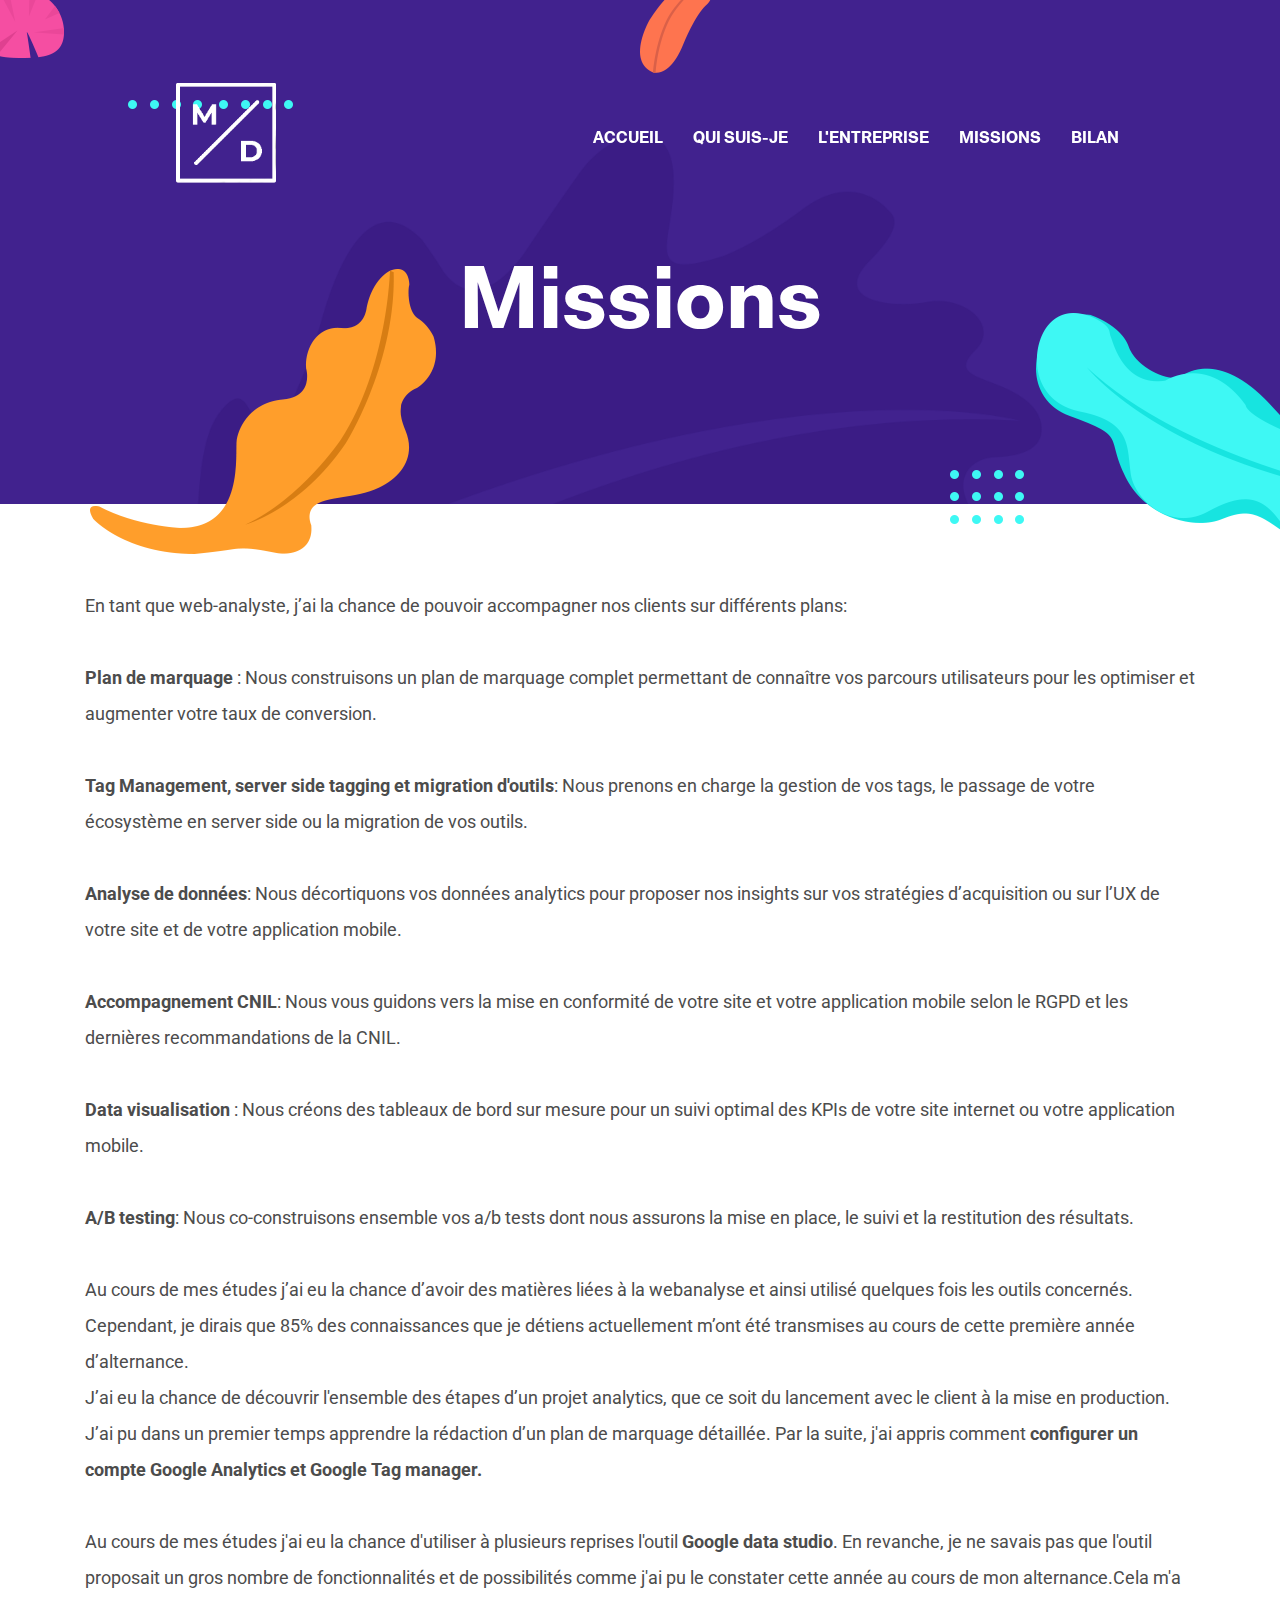
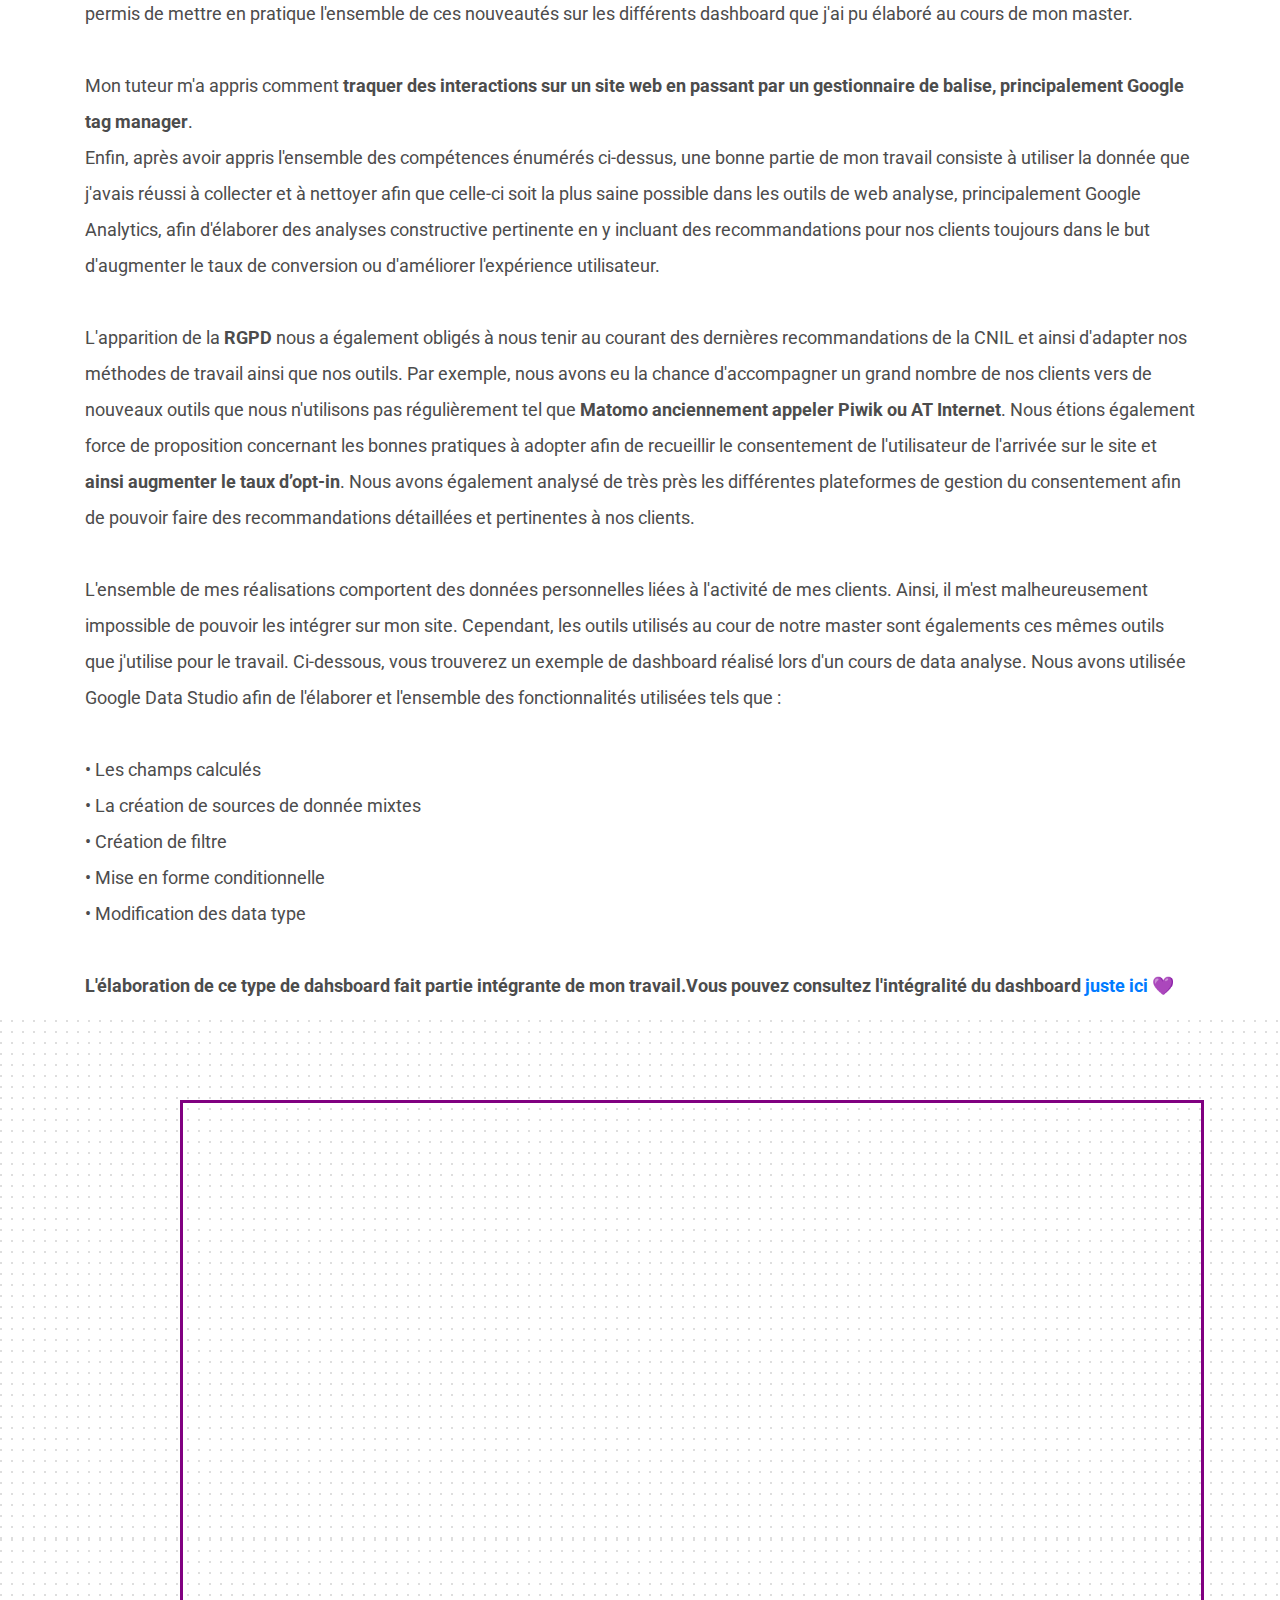
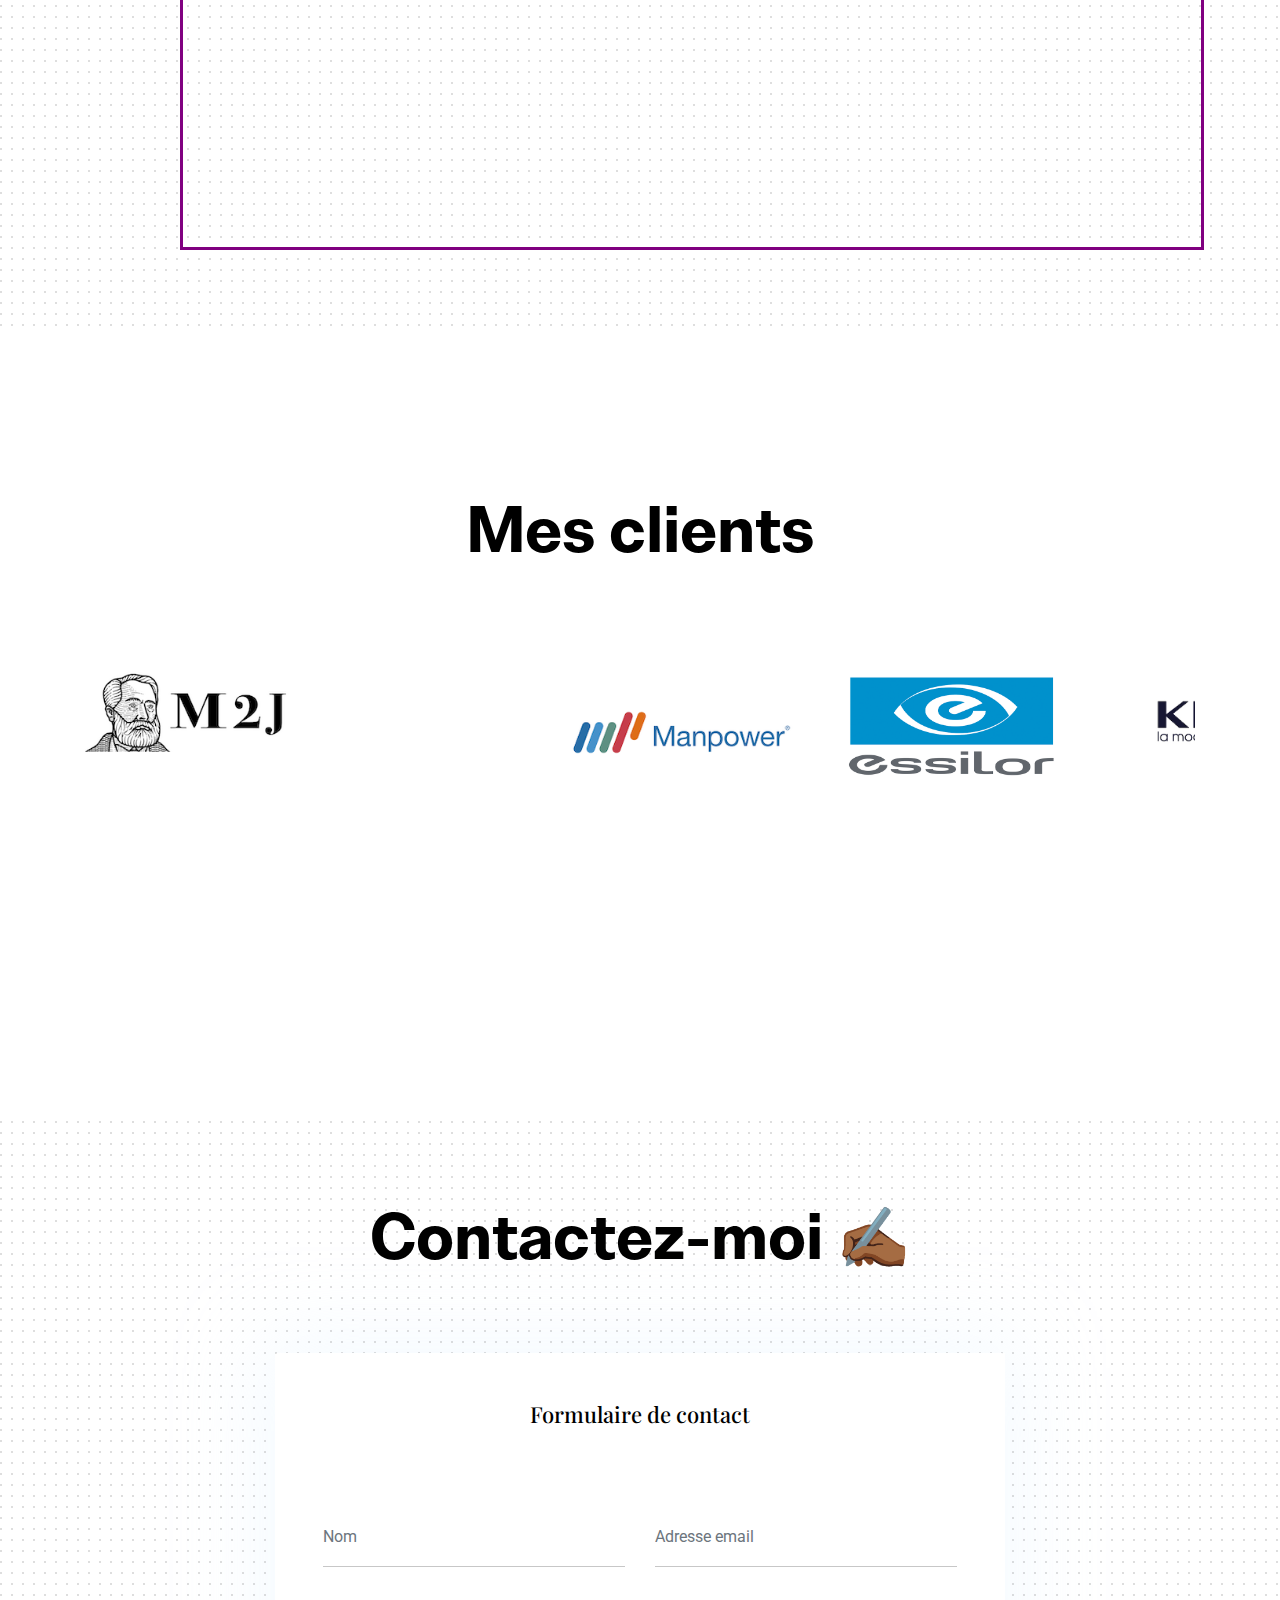
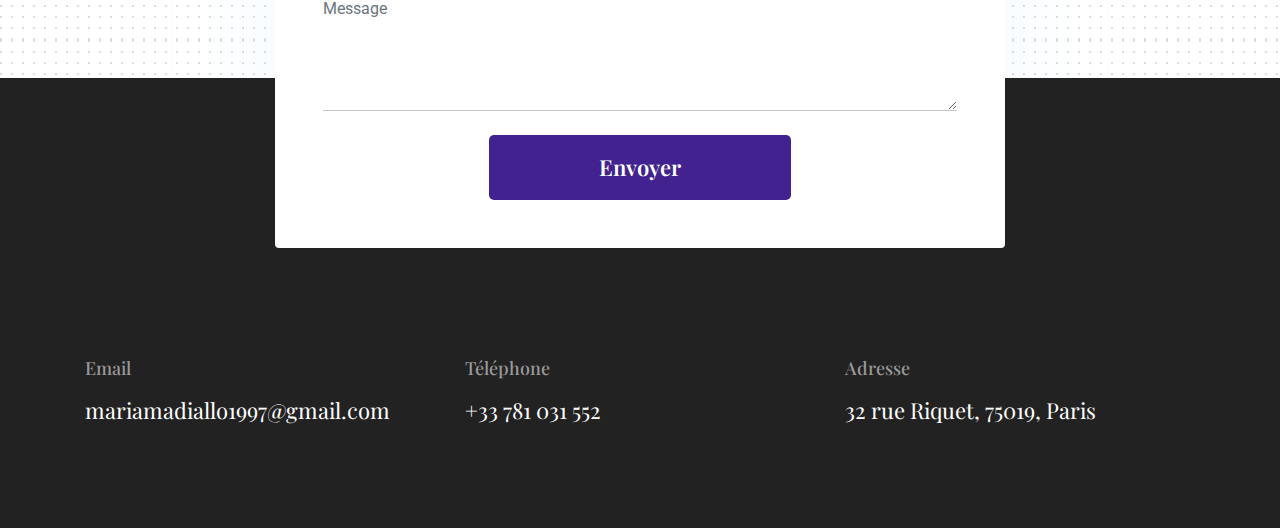
==== contact.html @ 120aec16 "Add files via upload" ====
<!DOCTYPE html>
<html lang="zxx">

<head>
  <!-- Google Tag Manager -->
<script>(function(w,d,s,l,i){w[l]=w[l]||[];w[l].push({'gtm.start':
new Date().getTime(),event:'gtm.js'});var f=d.getElementsByTagName(s)[0],
j=d.createElement(s),dl=l!='dataLayer'?'&l='+l:'';j.async=true;j.src=
'https://www.googletagmanager.com/gtm.js?id='+i+dl;f.parentNode.insertBefore(j,f);
})(window,document,'script','dataLayer','GTM-PW75D5S');</script>
<!-- End Google Tag Manager -->
  <meta charset="utf-8">
  <title>Mariama | Rapport d'alternance</title>

  <!-- mobile responsive meta -->
  <meta name="viewport" content="width=device-width, initial-scale=1">
  <meta name="viewport" content="width=device-width, initial-scale=1, maximum-scale=1">

  <!-- ** Plugins ** -->
  <!-- Bootstrap -->
  <link rel="stylesheet" href="plugins/bootstrap/bootstrap.min.css">
  <!-- slick slider -->
  <link rel="stylesheet" href="plugins/slick/slick.css">
  <!-- themefy-icon -->
  <link rel="stylesheet" href="plugins/themify-icons/themify-icons.css">

  <!-- Main Stylesheet -->
  <link href="css/style.css" rel="stylesheet">

  <!--Favicon-->
  <link rel="shortcut icon" href="images/favicon.ico" type="image/x-icon">
  <link rel="icon" href="images/favicon.ico" type="image/x-icon">

</head>

<body>
  <!-- Google Tag Manager (noscript) -->
<noscript><iframe src="https://www.googletagmanager.com/ns.html?id=GTM-PW75D5S"
height="0" width="0" style="display:none;visibility:hidden"></iframe></noscript>
<!-- End Google Tag Manager (noscript) -->


  <header class="navigation fixed-top">
    <nav class="navbar navbar-expand-lg navbar-dark">
      <a class="navbar-brand font-tertiary h3" href="index.html"><img src="images/Logo_MD.png" alt="Myself"></a>
      <button class="navbar-toggler" type="button" data-toggle="collapse" data-target="#navigation"
        aria-controls="navigation" aria-expanded="false" aria-label="Toggle navigation">
        <span class="navbar-toggler-icon"></span>
      </button>

      <div class="collapse navbar-collapse text-center" id="navigation">
        <ul class="navbar-nav ml-auto">
          <li class="nav-item active">
            <a class="nav-link" href="index.html">Accueil</a>
          </li>
          <li class="nav-item">
            <a class="nav-link" href="about.html">Qui suis-je</a>
          </li>
          <li class="nav-item">
            <a class="nav-link" href="blog.html">L'entreprise</a>
          </li>
          <li class="nav-item">
            <a class="nav-link" href="contact.html">Missions</a>
          </li>
          <li class="nav-item">
            <a class="nav-link" href="portfolio.html">Bilan</a>
          </li>
        </ul>
      </div>
    </nav>
  </header>

<!-- page title -->
<section class="page-title bg-primary position-relative">
  <div class="container">
    <div class="row">
      <div class="col-12 text-center">
        <h1 class="text-white font-tertiary">Missions</h1>
      </div>
    </div>
  </div>
  <!-- background shapes -->
  <img src="images/illustrations/page-title.png" alt="illustrations" class="bg-shape-1 w-100">
  <img src="images/illustrations/leaf-pink-round.png" alt="illustrations" class="bg-shape-2">
  <img src="images/illustrations/dots-cyan.png" alt="illustrations" class="bg-shape-3">
  <img src="images/illustrations/leaf-orange.png" alt="illustrations" class="bg-shape-4">
  <img src="images/illustrations/leaf-yellow.png" alt="illustrations" class="bg-shape-5">
  <img src="images/illustrations/dots-group-cyan.png" alt="illustrations" class="bg-shape-6">
  <img src="images/illustrations/leaf-cyan-lg.png" alt="illustrations" class="bg-shape-7">
</section>
<!-- /page title -->

<section class="section pt-5">
  <div class="container">
    <div class="row">
      <div class="col-md-12">
        <p><br>En tant que web-analyste, j’ai la chance de pouvoir accompagner nos clients sur différents plans:<br>

<br><strong>Plan de marquage</strong> : Nous construisons un plan de marquage complet permettant de connaître vos parcours utilisateurs pour les optimiser et augmenter votre taux de conversion.<br>

<br><strong>Tag Management, server side tagging et migration d'outils</strong>: Nous prenons en charge la gestion de vos tags, le passage de votre écosystème en server side ou la migration de vos outils.<br>

<br><strong>Analyse de données</strong>: Nous décortiquons vos données analytics pour proposer nos insights sur vos stratégies d’acquisition ou sur l’UX de votre site et de votre application mobile.<br>

<br><strong>Accompagnement CNIL</strong>: Nous vous guidons vers la mise en conformité de votre site et votre application mobile selon le RGPD et les dernières recommandations de la CNIL.<br>

<br><strong>Data visualisation</strong> : Nous créons des tableaux de bord sur mesure pour un suivi optimal des KPIs de votre site internet ou votre application mobile.<br>

<br><strong>A/B testing</strong>: Nous co-construisons ensemble vos a/b tests dont nous assurons la mise en place, le suivi et la restitution des résultats.<br>

<br>Au cours de mes études j’ai eu la chance d’avoir des matières liées à la webanalyse et ainsi utilisé quelques fois les  outils concernés. Cependant, je dirais que 85% des connaissances que je détiens actuellement m’ont été transmises au cours de cette première année d’alternance.<br>J’ai eu la chance de découvrir l'ensemble des étapes d’un projet analytics, que ce soit du lancement avec le client à la mise en production. J’ai pu dans un premier temps apprendre la rédaction d’un plan de marquage détaillée. Par la suite, j'ai appris comment <strong>configurer un compte Google Analytics et Google Tag manager.</strong><br>

<br>Au cours de mes études j'ai eu la chance d'utiliser à plusieurs reprises l'outil <strong>Google data studio</strong>. En revanche, je ne savais pas que l'outil proposait un gros nombre de fonctionnalités et de possibilités comme j'ai pu le constater cette année au cours de mon alternance.Cela m'a permis de mettre en pratique l'ensemble de ces nouveautés sur les différents dashboard que j'ai pu élaboré au cours de mon master.<br>

<br>Mon  tuteur  m'a appris comment <strong>traquer des interactions sur un site web en passant par un gestionnaire de balise, principalement Google tag manager</strong>.<br> Enfin, après avoir appris l'ensemble des compétences énumérés ci-dessus, une bonne partie de mon travail consiste à utiliser la donnée que j'avais réussi à collecter et à nettoyer afin que celle-ci soit la plus saine possible dans les outils de web analyse, principalement Google Analytics, afin d'élaborer des analyses constructive pertinente en y incluant des recommandations pour nos clients toujours dans le but d'augmenter le taux de conversion ou d'améliorer l'expérience utilisateur.<br>

<br>L'apparition de la <strong>RGPD</strong> nous a également obligés à nous tenir au courant des dernières recommandations de la CNIL et ainsi d'adapter nos méthodes de travail ainsi que nos outils. Par exemple, nous avons eu la chance d'accompagner un grand nombre de nos clients vers de nouveaux outils que nous n'utilisons pas régulièrement tel que <strong>Matomo anciennement appeler Piwik ou AT Internet</strong>. Nous étions également force de proposition concernant  les bonnes pratiques à adopter afin de recueillir le consentement de l'utilisateur de l'arrivée sur le site et <strong>ainsi augmenter le taux d’opt-in</strong>. Nous avons également analysé de très près les différentes plateformes de gestion du consentement afin de pouvoir faire des recommandations détaillées et pertinentes à nos clients.<br>

<br> L'ensemble de mes réalisations comportent des données personnelles liées à l'activité de mes clients. Ainsi, il m'est malheureusement impossible de pouvoir les intégrer sur mon site. Cependant, les outils utilisés au cour de notre master sont égalements ces mêmes outils que j'utilise pour le travail.
Ci-dessous, vous trouverez un exemple de dashboard réalisé lors d'un cours de data analyse. Nous avons utilisée Google Data Studio afin de l'élaborer et l'ensemble des fonctionnalités utilisées tels que :<br>
<br>• Les champs calculés
<br>• La création de sources de donnée mixtes
<br>• Création de filtre
<br>• Mise en forme conditionnelle
<br>• Modification des data type<br>

<br><strong>L'élaboration de ce type de dahsboard fait partie intégrante de mon travail.Vous pouvez consultez l'intégralité du dashboard <a href="https://datastudio.google.com/reporting/7f2565cf-1e9c-41e1-9fdf-89cbda850c09" target="_blank">juste ici 💜 </strong>

        </p>
      </div>
          </div>
      </div>
    </div>
  </div>
  <section class="section google data studio" data-background="images/backgrounds/bg-dots.png">
  <iframe width="1150" height="750" margin src="https://datastudio.google.com/embed/reporting/7f2565cf-1e9c-41e1-9fdf-89cbda850c09/page/HfeBC" frameborder="purple" style="border:6" allowfullscreen></iframe>
  </section>
</section>

<!-- clients -->
<section class="section">
  <div class="container">
    <div class="row">
      <div class="col-12 text-center">
        <h2 class="section-title">Mes clients</h2>
      </div>
    </div>
    <div class="row">
      <div class="col-12">
        <div class="client-logo-slider d-flex align-items-center">
          <a href="#" class="text-center d-block outline-0 p-4"><img class="d-unset img-fluid"
              src="images/clients-logo/logo-Manpower.png" alt="client-logo"></a>
          <a href="#" class="text-center d-block outline-0 p-4"><img class="d-unset img-fluid"
              src="images/clients-logo/essilor-logo.png" alt="client-logo"></a>
          <a href="#" class="text-center d-block outline-0 p-4"><img class="d-unset img-fluid"
              src="images/clients-logo/Kiabi.png" alt="client-logo"></a>
          <a href="#" class="text-center d-block outline-0 p-4"><img class="d-unset img-fluid"
              src="images/clients-logo/decat.png" alt="client-logo"></a>
          <a href="#" class="text-center d-block outline-0 p-4"><img class="d-unset img-fluid"
              src="images/clients-logo/JDM.jpeg" alt="client-logo"></a>
          <a href="#" class="text-center d-block outline-0 p-4"><img class="d-unset img-fluid"
              src="images/clients-logo/Weill.png" alt="client-logo"></a>
          <a href="#" class="text-center d-block outline-0 p-4"><img class="d-unset img-fluid"
              src="images/clients-logo/1J1V.png" alt="client-logo"></a>
          <a href="#" class="text-center d-block outline-0 p-4"><img class="d-unset img-fluid"
              src="images/clients-logo/Asptt.png" alt="client-logo"></a>
          <a href="#" class="text-center d-block outline-0 p-4"><img class="d-unset img-fluid"
              src="images/clients-logo/AFTE.jpeg" alt="client-logo"></a>
          <a href="#" class="text-center d-block outline-0 p-4"><img class="d-unset img-fluid"
              src="images/clients-logo/m2j.png" alt="client-logo"></a>
        </div>
      </div>
    </div>
  </div>
</section>
<!-- /clients -->

<!-- contact -->
<section class="section section-on-footer" data-background="images/backgrounds/bg-dots.png">
  <div class="container">
    <div class="row">
      <div class="col-12 text-center">
        <h2 class="section-title">Contactez-moi ✍🏾</h2>
      </div>
      <div class="col-lg-8 mx-auto">
        <div class="bg-white rounded text-center p-5 shadow-down">
          <h4 class="mb-80">Formulaire de contact</h4>
          <form action="#" class="row">
            <div class="col-md-6">
              <input type="text" id="name" name="name" placeholder="Nom" class="form-control px-0 mb-4">
            </div>
            <div class="col-md-6">
              <input type="email" id="email" name="email" placeholder="Adresse email" class="form-control px-0 mb-4">
            </div>
            <div class="col-12">
              <textarea name="message" id="message" class="form-control px-0 mb-4"
                placeholder="Message"></textarea>
            </div>
            <div class="col-lg-6 col-10 mx-auto">
              <button class="btn btn-primary w-100">Envoyer</button>
            </div>
          </form>
        </div>
      </div>
    </div>
  </div>
</section>
<!-- /contact -->

<!-- footer -->
<footer class="bg-dark footer-section">
  <div class="section">
    <div class="container">
      <div class="row">
        <div class="col-md-4">
          <h5 class="text-light">Email</h5>
          <p class="text-white paragraph-lg font-secondary">mariamadiallo1997@gmail.com</p>
        </div>
        <div class="col-md-4">
          <h5 class="text-light">Téléphone</h5>
          <p class="text-white paragraph-lg font-secondary">+33 781 031 552</p>
        </div>
        <div class="col-md-4">
          <h5 class="text-light">Adresse</h5>
          <p class="text-white paragraph-lg font-secondary">32 rue Riquet, 75019, Paris</p>
        </div>
      </div>
    </div>
  </div>
</footer>
<!-- /footer -->

<!-- jQuery -->
<script src="plugins/jQuery/jquery.min.js"></script>
<!-- Bootstrap JS -->
<script src="plugins/bootstrap/bootstrap.min.js"></script>
<!-- slick slider -->
<script src="plugins/slick/slick.min.js"></script>
<!-- filter -->
<script src="plugins/shuffle/shuffle.min.js"></script>

<!-- Main Script -->
<script src="js/script.js"></script>



</body>
</html>
---- plugins/themify-icons/themify-icons.css ----
@font-face{font-family:themify;src:url(fonts/themify.eot?-fvbane);src:url(fonts/themify.eot?#iefix-fvbane) format('embedded-opentype'),url(fonts/themify.woff?-fvbane) format('woff'),url(fonts/themify.ttf?-fvbane) format('truetype'),url(fonts/themify.svg?-fvbane#themify) format('svg');font-weight:400;font-style:normal}[class*=" ti-"],[class^=ti-]{font-family:themify;speak:none;font-style:normal;font-weight:400;font-variant:normal;text-transform:none;line-height:1;-webkit-font-smoothing:antialiased;-moz-osx-font-smoothing:grayscale}.ti-wand:before{content:"\e600"}.ti-volume:before{content:"\e601"}.ti-user:before{content:"\e602"}.ti-unlock:before{content:"\e603"}.ti-unlink:before{content:"\e604"}.ti-trash:before{content:"\e605"}.ti-thought:before{content:"\e606"}.ti-target:before{content:"\e607"}.ti-tag:before{content:"\e608"}.ti-tablet:before{content:"\e609"}.ti-star:before{content:"\e60a"}.ti-spray:before{content:"\e60b"}.ti-signal:before{content:"\e60c"}.ti-shopping-cart:before{content:"\e60d"}.ti-shopping-cart-full:before{content:"\e60e"}.ti-settings:before{content:"\e60f"}.ti-search:before{content:"\e610"}.ti-zoom-in:before{content:"\e611"}.ti-zoom-out:before{content:"\e612"}.ti-cut:before{content:"\e613"}.ti-ruler:before{content:"\e614"}.ti-ruler-pencil:before{content:"\e615"}.ti-ruler-alt:before{content:"\e616"}.ti-bookmark:before{content:"\e617"}.ti-bookmark-alt:before{content:"\e618"}.ti-reload:before{content:"\e619"}.ti-plus:before{content:"\e61a"}.ti-pin:before{content:"\e61b"}.ti-pencil:before{content:"\e61c"}.ti-pencil-alt:before{content:"\e61d"}.ti-paint-roller:before{content:"\e61e"}.ti-paint-bucket:before{content:"\e61f"}.ti-na:before{content:"\e620"}.ti-mobile:before{content:"\e621"}.ti-minus:before{content:"\e622"}.ti-medall:before{content:"\e623"}.ti-medall-alt:before{content:"\e624"}.ti-marker:before{content:"\e625"}.ti-marker-alt:before{content:"\e626"}.ti-arrow-up:before{content:"\e627"}.ti-arrow-right:before{content:"\e628"}.ti-arrow-left:before{content:"\e629"}.ti-arrow-down:before{content:"\e62a"}.ti-lock:before{content:"\e62b"}.ti-location-arrow:before{content:"\e62c"}.ti-link:before{content:"\e62d"}.ti-layout:before{content:"\e62e"}.ti-layers:before{content:"\e62f"}.ti-layers-alt:before{content:"\e630"}.ti-key:before{content:"\e631"}.ti-import:before{content:"\e632"}.ti-image:before{content:"\e633"}.ti-heart:before{content:"\e634"}.ti-heart-broken:before{content:"\e635"}.ti-hand-stop:before{content:"\e636"}.ti-hand-open:before{content:"\e637"}.ti-hand-drag:before{content:"\e638"}.ti-folder:before{content:"\e639"}.ti-flag:before{content:"\e63a"}.ti-flag-alt:before{content:"\e63b"}.ti-flag-alt-2:before{content:"\e63c"}.ti-eye:before{content:"\e63d"}.ti-export:before{content:"\e63e"}.ti-exchange-vertical:before{content:"\e63f"}.ti-desktop:before{content:"\e640"}.ti-cup:before{content:"\e641"}.ti-crown:before{content:"\e642"}.ti-comments:before{content:"\e643"}.ti-comment:before{content:"\e644"}.ti-comment-alt:before{content:"\e645"}.ti-close:before{content:"\e646"}.ti-clip:before{content:"\e647"}.ti-angle-up:before{content:"\e648"}.ti-angle-right:before{content:"\e649"}.ti-angle-left:before{content:"\e64a"}.ti-angle-down:before{content:"\e64b"}.ti-check:before{content:"\e64c"}.ti-check-box:before{content:"\e64d"}.ti-camera:before{content:"\e64e"}.ti-announcement:before{content:"\e64f"}.ti-brush:before{content:"\e650"}.ti-briefcase:before{content:"\e651"}.ti-bolt:before{content:"\e652"}.ti-bolt-alt:before{content:"\e653"}.ti-blackboard:before{content:"\e654"}.ti-bag:before{content:"\e655"}.ti-move:before{content:"\e656"}.ti-arrows-vertical:before{content:"\e657"}.ti-arrows-horizontal:before{content:"\e658"}.ti-fullscreen:before{content:"\e659"}.ti-arrow-top-right:before{content:"\e65a"}.ti-arrow-top-left:before{content:"\e65b"}.ti-arrow-circle-up:before{content:"\e65c"}.ti-arrow-circle-right:before{content:"\e65d"}.ti-arrow-circle-left:before{content:"\e65e"}.ti-arrow-circle-down:before{content:"\e65f"}.ti-angle-double-up:before{content:"\e660"}.ti-angle-double-right:before{content:"\e661"}.ti-angle-double-left:before{content:"\e662"}.ti-angle-double-down:before{content:"\e663"}.ti-zip:before{content:"\e664"}.ti-world:before{content:"\e665"}.ti-wheelchair:before{content:"\e666"}.ti-view-list:before{content:"\e667"}.ti-view-list-alt:before{content:"\e668"}.ti-view-grid:before{content:"\e669"}.ti-uppercase:before{content:"\e66a"}.ti-upload:before{content:"\e66b"}.ti-underline:before{content:"\e66c"}.ti-truck:before{content:"\e66d"}.ti-timer:before{content:"\e66e"}.ti-ticket:before{content:"\e66f"}.ti-thumb-up:before{content:"\e670"}.ti-thumb-down:before{content:"\e671"}.ti-text:before{content:"\e672"}.ti-stats-up:before{content:"\e673"}.ti-stats-down:before{content:"\e674"}.ti-split-v:before{content:"\e675"}.ti-split-h:before{content:"\e676"}.ti-smallcap:before{content:"\e677"}.ti-shine:before{content:"\e678"}.ti-shift-right:before{content:"\e679"}.ti-shift-left:before{content:"\e67a"}.ti-shield:before{content:"\e67b"}.ti-notepad:before{content:"\e67c"}.ti-server:before{content:"\e67d"}.ti-quote-right:before{content:"\e67e"}.ti-quote-left:before{content:"\e67f"}.ti-pulse:before{content:"\e680"}.ti-printer:before{content:"\e681"}.ti-power-off:before{content:"\e682"}.ti-plug:before{content:"\e683"}.ti-pie-chart:before{content:"\e684"}.ti-paragraph:before{content:"\e685"}.ti-panel:before{content:"\e686"}.ti-package:before{content:"\e687"}.ti-music:before{content:"\e688"}.ti-music-alt:before{content:"\e689"}.ti-mouse:before{content:"\e68a"}.ti-mouse-alt:before{content:"\e68b"}.ti-money:before{content:"\e68c"}.ti-microphone:before{content:"\e68d"}.ti-menu:before{content:"\e68e"}.ti-menu-alt:before{content:"\e68f"}.ti-map:before{content:"\e690"}.ti-map-alt:before{content:"\e691"}.ti-loop:before{content:"\e692"}.ti-location-pin:before{content:"\e693"}.ti-list:before{content:"\e694"}.ti-light-bulb:before{content:"\e695"}.ti-Italic:before{content:"\e696"}.ti-info:before{content:"\e697"}.ti-infinite:before{content:"\e698"}.ti-id-badge:before{content:"\e699"}.ti-hummer:before{content:"\e69a"}.ti-home:before{content:"\e69b"}.ti-help:before{content:"\e69c"}.ti-headphone:before{content:"\e69d"}.ti-harddrives:before{content:"\e69e"}.ti-harddrive:before{content:"\e69f"}.ti-gift:before{content:"\e6a0"}.ti-game:before{content:"\e6a1"}.ti-filter:before{content:"\e6a2"}.ti-files:before{content:"\e6a3"}.ti-file:before{content:"\e6a4"}.ti-eraser:before{content:"\e6a5"}.ti-envelope:before{content:"\e6a6"}.ti-download:before{content:"\e6a7"}.ti-direction:before{content:"\e6a8"}.ti-direction-alt:before{content:"\e6a9"}.ti-dashboard:before{content:"\e6aa"}.ti-control-stop:before{content:"\e6ab"}.ti-control-shuffle:before{content:"\e6ac"}.ti-control-play:before{content:"\e6ad"}.ti-control-pause:before{content:"\e6ae"}.ti-control-forward:before{content:"\e6af"}.ti-control-backward:before{content:"\e6b0"}.ti-cloud:before{content:"\e6b1"}.ti-cloud-up:before{content:"\e6b2"}.ti-cloud-down:before{content:"\e6b3"}.ti-clipboard:before{content:"\e6b4"}.ti-car:before{content:"\e6b5"}.ti-calendar:before{content:"\e6b6"}.ti-book:before{content:"\e6b7"}.ti-bell:before{content:"\e6b8"}.ti-basketball:before{content:"\e6b9"}.ti-bar-chart:before{content:"\e6ba"}.ti-bar-chart-alt:before{content:"\e6bb"}.ti-back-right:before{content:"\e6bc"}.ti-back-left:before{content:"\e6bd"}.ti-arrows-corner:before{content:"\e6be"}.ti-archive:before{content:"\e6bf"}.ti-anchor:before{content:"\e6c0"}.ti-align-right:before{content:"\e6c1"}.ti-align-left:before{content:"\e6c2"}.ti-align-justify:before{content:"\e6c3"}.ti-align-center:before{content:"\e6c4"}.ti-alert:before{content:"\e6c5"}.ti-alarm-clock:before{content:"\e6c6"}.ti-agenda:before{content:"\e6c7"}.ti-write:before{content:"\e6c8"}.ti-window:before{content:"\e6c9"}.ti-widgetized:before{content:"\e6ca"}.ti-widget:before{content:"\e6cb"}.ti-widget-alt:before{content:"\e6cc"}.ti-wallet:before{content:"\e6cd"}.ti-video-clapper:before{content:"\e6ce"}.ti-video-camera:before{content:"\e6cf"}.ti-vector:before{content:"\e6d0"}.ti-themify-logo:before{content:"\e6d1"}.ti-themify-favicon:before{content:"\e6d2"}.ti-themify-favicon-alt:before{content:"\e6d3"}.ti-support:before{content:"\e6d4"}.ti-stamp:before{content:"\e6d5"}.ti-split-v-alt:before{content:"\e6d6"}.ti-slice:before{content:"\e6d7"}.ti-shortcode:before{content:"\e6d8"}.ti-shift-right-alt:before{content:"\e6d9"}.ti-shift-left-alt:before{content:"\e6da"}.ti-ruler-alt-2:before{content:"\e6db"}.ti-receipt:before{content:"\e6dc"}.ti-pin2:before{content:"\e6dd"}.ti-pin-alt:before{content:"\e6de"}.ti-pencil-alt2:before{content:"\e6df"}.ti-palette:before{content:"\e6e0"}.ti-more:before{content:"\e6e1"}.ti-more-alt:before{content:"\e6e2"}.ti-microphone-alt:before{content:"\e6e3"}.ti-magnet:before{content:"\e6e4"}.ti-line-double:before{content:"\e6e5"}.ti-line-dotted:before{content:"\e6e6"}.ti-line-dashed:before{content:"\e6e7"}.ti-layout-width-full:before{content:"\e6e8"}.ti-layout-width-default:before{content:"\e6e9"}.ti-layout-width-default-alt:before{content:"\e6ea"}.ti-layout-tab:before{content:"\e6eb"}.ti-layout-tab-window:before{content:"\e6ec"}.ti-layout-tab-v:before{content:"\e6ed"}.ti-layout-tab-min:before{content:"\e6ee"}.ti-layout-slider:before{content:"\e6ef"}.ti-layout-slider-alt:before{content:"\e6f0"}.ti-layout-sidebar-right:before{content:"\e6f1"}.ti-layout-sidebar-none:before{content:"\e6f2"}.ti-layout-sidebar-left:before{content:"\e6f3"}.ti-layout-placeholder:before{content:"\e6f4"}.ti-layout-menu:before{content:"\e6f5"}.ti-layout-menu-v:before{content:"\e6f6"}.ti-layout-menu-separated:before{content:"\e6f7"}.ti-layout-menu-full:before{content:"\e6f8"}.ti-layout-media-right-alt:before{content:"\e6f9"}.ti-layout-media-right:before{content:"\e6fa"}.ti-layout-media-overlay:before{content:"\e6fb"}.ti-layout-media-overlay-alt:before{content:"\e6fc"}.ti-layout-media-overlay-alt-2:before{content:"\e6fd"}.ti-layout-media-left-alt:before{content:"\e6fe"}.ti-layout-media-left:before{content:"\e6ff"}.ti-layout-media-center-alt:before{content:"\e700"}.ti-layout-media-center:before{content:"\e701"}.ti-layout-list-thumb:before{content:"\e702"}.ti-layout-list-thumb-alt:before{content:"\e703"}.ti-layout-list-post:before{content:"\e704"}.ti-layout-list-large-image:before{content:"\e705"}.ti-layout-line-solid:before{content:"\e706"}.ti-layout-grid4:before{content:"\e707"}.ti-layout-grid3:before{content:"\e708"}.ti-layout-grid2:before{content:"\e709"}.ti-layout-grid2-thumb:before{content:"\e70a"}.ti-layout-cta-right:before{content:"\e70b"}.ti-layout-cta-left:before{content:"\e70c"}.ti-layout-cta-center:before{content:"\e70d"}.ti-layout-cta-btn-right:before{content:"\e70e"}.ti-layout-cta-btn-left:before{content:"\e70f"}.ti-layout-column4:before{content:"\e710"}.ti-layout-column3:before{content:"\e711"}.ti-layout-column2:before{content:"\e712"}.ti-layout-accordion-separated:before{content:"\e713"}.ti-layout-accordion-merged:before{content:"\e714"}.ti-layout-accordion-list:before{content:"\e715"}.ti-ink-pen:before{content:"\e716"}.ti-info-alt:before{content:"\e717"}.ti-help-alt:before{content:"\e718"}.ti-headphone-alt:before{content:"\e719"}.ti-hand-point-up:before{content:"\e71a"}.ti-hand-point-right:before{content:"\e71b"}.ti-hand-point-left:before{content:"\e71c"}.ti-hand-point-down:before{content:"\e71d"}.ti-gallery:before{content:"\e71e"}.ti-face-smile:before{content:"\e71f"}.ti-face-sad:before{content:"\e720"}.ti-credit-card:before{content:"\e721"}.ti-control-skip-forward:before{content:"\e722"}.ti-control-skip-backward:before{content:"\e723"}.ti-control-record:before{content:"\e724"}.ti-control-eject:before{content:"\e725"}.ti-comments-smiley:before{content:"\e726"}.ti-brush-alt:before{content:"\e727"}.ti-youtube:before{content:"\e728"}.ti-vimeo:before{content:"\e729"}.ti-twitter:before{content:"\e72a"}.ti-time:before{content:"\e72b"}.ti-tumblr:before{content:"\e72c"}.ti-skype:before{content:"\e72d"}.ti-share:before{content:"\e72e"}.ti-share-alt:before{content:"\e72f"}.ti-rocket:before{content:"\e730"}.ti-pinterest:before{content:"\e731"}.ti-new-window:before{content:"\e732"}.ti-microsoft:before{content:"\e733"}.ti-list-ol:before{content:"\e734"}.ti-linkedin:before{content:"\e735"}.ti-layout-sidebar-2:before{content:"\e736"}.ti-layout-grid4-alt:before{content:"\e737"}.ti-layout-grid3-alt:before{content:"\e738"}.ti-layout-grid2-alt:before{content:"\e739"}.ti-layout-column4-alt:before{content:"\e73a"}.ti-layout-column3-alt:before{content:"\e73b"}.ti-layout-column2-alt:before{content:"\e73c"}.ti-instagram:before{content:"\e73d"}.ti-google:before{content:"\e73e"}.ti-github:before{content:"\e73f"}.ti-flickr:before{content:"\e740"}.ti-facebook:before{content:"\e741"}.ti-dropbox:before{content:"\e742"}.ti-dribbble:before{content:"\e743"}.ti-apple:before{content:"\e744"}.ti-android:before{content:"\e745"}.ti-save:before{content:"\e746"}.ti-save-alt:before{content:"\e747"}.ti-yahoo:before{content:"\e748"}.ti-wordpress:before{content:"\e749"}.ti-vimeo-alt:before{content:"\e74a"}.ti-twitter-alt:before{content:"\e74b"}.ti-tumblr-alt:before{content:"\e74c"}.ti-trello:before{content:"\e74d"}.ti-stack-overflow:before{content:"\e74e"}.ti-soundcloud:before{content:"\e74f"}.ti-sharethis:before{content:"\e750"}.ti-sharethis-alt:before{content:"\e751"}.ti-reddit:before{content:"\e752"}.ti-pinterest-alt:before{content:"\e753"}.ti-microsoft-alt:before{content:"\e754"}.ti-linux:before{content:"\e755"}.ti-jsfiddle:before{content:"\e756"}.ti-joomla:before{content:"\e757"}.ti-html5:before{content:"\e758"}.ti-flickr-alt:before{content:"\e759"}.ti-email:before{content:"\e75a"}.ti-drupal:before{content:"\e75b"}.ti-dropbox-alt:before{content:"\e75c"}.ti-css3:before{content:"\e75d"}.ti-rss:before{content:"\e75e"}.ti-rss-alt:before{content:"\e75f"}
---- css/style.css ----
/*!------------------------------------------------------------------
[MAIN STYLESHEET]

PROJECT:	Project Name
VERSION:	Versoin Number
-------------------------------------------------------------------*/
/*------------------------------------------------------------------
[TABLE OF CONTENTS]
-------------------------------------------------------------------*/
/*  typography */
@import url("https://fonts.googleapis.com/css?family=Playfair+Display:400,700|Roboto:300,400,500,700");
@font-face {
  font-family: 'BwNistaInt-xBd';
  src: url("../plugins/fonts/BwNistaInt-xBd.woff") format("woff");
  font-style: normal;
  font-display: swap;
}

body {
  line-height: 1.2;
  font-family: "Roboto", sans-serif;
  -webkit-font-smoothing: antialiased;
  font-size: 15px;
  color: #4c4c4c;
}

header img{
    border-style: white;
    width: 100px;
    margin: 30px;
    float: left;
}

p, .paragraph {
  font-weight: 400;
  color: #4c4c4c;
  font-size: 18px;
  line-height: 2;
  font-family: "Roboto", sans-serif;
}

p-lg, .paragraph-lg {
  font-size: 22px;
}

h1, h2, h3, h4, h5, h6 {
  color: #000;
  font-family: "Playfair Display", serif;
  line-height: 1.2;
}

h1, .h1 {
  font-size: 80px;
}

@media (max-width: 991px) {
  h1, .h1 {
    font-size: 65px;
  }
}

h2, .h2 {
  font-size: 60px;
}

@media (max-width: 991px) {
  h2, .h2 {
    font-size: 50px;
  }
}

h3, .h3 {
  font-size: 40px;
}

h4, .h4 {
  font-size: 22px;
}

h5, .h5 {
  font-size: 18px;
}

h6, .h6 {
  font-size: 14px;
}

/* Button style */
.btn {
  font-size: 22px;
  font-family: "Playfair Display", serif;
  text-transform: capitalize;
  padding: 16px 44px;
  border-radius: 5px;
  font-weight: 600;
  border: 0;
  position: relative;
  z-index: 1;
  transition: .2s ease;
}

.btn:focus {
  outline: 0;
  box-shadow: none !important;
}

.btn:active {
  box-shadow: none;
}

.btn-sm {
  font-size: 15px;
  padding: 10px 30px;
}

.btn-xs {
  padding: 5px 10px;
  font-size: 15px;
}

.btn-primary {
  background: #41228e;
  color: #fff;
}

.btn-primary:active {
  background: #542cb7 !important;
}

.btn-primary:hover {
  background: #542cb7;
}

.btn-primary.focus, .btn-primary.active {
  background: #542cb7 !important;
  box-shadow: none !important;
}

.btn-transparent {
  background: transparent;
  color: #41228e;
  font-weight: bold;
}

.btn-transparent:active, .btn-transparent:hover {
  color: #41228e;
}

body {
  background-color: #fff;
  overflow-x: hidden;
}

::-moz-selection {
  background: #542cb7;
  color: #fff;
}

::selection {
  background: #542cb7;
  color: #fff;
}

/* preloader */
.preloader {
  position: fixed;
  top: 0;
  left: 0;
  right: 0;
  bottom: 0;
  background-color: #fff;
  z-index: 999;
  display: flex;
  align-items: center;
  justify-content: center;
}

ol,
ul {
  list-style-type: none;
  margin: 0px;
}

img {
  vertical-align: middle;
  border: 0;
}

a,
a:hover,
a:focus {
  text-decoration: none;
}

a,
button,
select {
  cursor: pointer;
  transition: .2s ease;
}

a:focus,
button:focus,
select:focus {
  outline: 0;
}

a.text-dark:hover {
  color: #41228e !important;
}

a:hover {
  color: #41228e;
}

.slick-slide {
  outline: 0;
}

.section {
  padding-top: 80px;
  padding-bottom: 80px;
}

.section-title {
  margin-bottom: 80px;
  font-family: "BwNistaInt-xBd";
}

.bg-cover {
  background-size: cover;
  background-position: center center;
  background-repeat: no-repeat;
}

/* overlay */
.overlay {
  position: relative;
}

.overlay::before {
  position: absolute;
  content: '';
  height: 100%;
  width: 100%;
  top: 0;
  left: 0;
  background: #000;
  opacity: .5;
}

.outline-0 {
  outline: 0 !important;
}

.d-unset {
  display: unset !important;
}

.bg-primary {
  background: #41228e !important;
}

.bg-gray {
  background: #eaeaea !important;
}

.text-primary {
  color: #41228e !important;
}

.text-color {
  color: #4c4c4c;
}

.text-dark {
  color: #000 !important;
}

.text-light {
  color: #999999 !important;
}

.mb-10 {
  margin-bottom: 10px !important;
}

.mb-20 {
  margin-bottom: 20px !important;
}

.mb-30 {
  margin-bottom: 30px !important;
}

.mb-40 {
  margin-bottom: 40px !important;
}

.mb-50 {
  margin-bottom: 50px !important;
}

.mb-60 {
  margin-bottom: 60px !important;
}

.mb-70 {
  margin-bottom: 70px !important;
}

.mb-80 {
  margin-bottom: 80px !important;
}

.mb-90 {
  margin-bottom: 90px !important;
}

.mb-100 {
  margin-bottom: 100px !important;
}

.zindex-1 {
  z-index: 1;
}

.rounded-lg {
  border-radius: 15px;
}

.overflow-hidden {
  overflow: hidden;
}

.font-secondary {
  font-family: "Playfair Display", serif !important;
}

.font-tertiary {
  font-family: "BwNistaInt-xBd" !important;
}

.shadow {
  box-shadow: 0px 18px 39.1px 6.9px rgba(224, 241, 255, 0.34) !important;
}

.bg-dark {
  background-color: #222222 !important;
}

/* icon */
.icon {
  font-size: 45px;
}

.icon-bg {
  height: 100px;
  width: 100px;
  line-height: 100px;
  text-align: center;
}

.icon-light {
  color: #c8d5ef;
}

/* /icon */
/* slick slider */
.slick-dots {
  text-align: center;
  padding-left: 0;
}

.slick-dots li {
  display: inline-block;
  margin: 2px;
}

.slick-dots li.slick-active button {
  background: #fff;
  width: 25px;
}

.slick-dots li button {
  height: 6px;
  width: 12px;
  background: rgba(255, 255, 255, 0.5);
  color: transparent;
  border-radius: 10px;
  overflow: hidden;
  transition: .2s ease;
  border: 0;
}

/* /slick slider */
/* form */
.form-control {
  border: 0;
  border-radius: 0;
  border-bottom: 1px solid #c7c7c7;
  height: 60px;
}

.form-control:focus {
  border-color: #41228e;
  outline: 0;
  box-shadow: none !important;
}

textarea.form-control {
  height: 120px;
}

/* /form */
/* card */
.card {
  border: 0;
}

.card-header {
  border: 0;
}

.card-footer {
  border: 0;
}

/* /card */
.navigation {
  padding: 40px 130px;
  transition: .3s ease;
}

.navigation.nav-bg {
  background-color: #41228e;
  padding: 15px 100px;
}

@media (max-width: 991px) {
  .navigation.nav-bg {
    padding: 15px 20px;
  }
}

@media (max-width: 991px) {
  .navigation {
    padding: 20px;
    background: #41228e;
  }
}

.navbar .nav-item .nav-link {
  font-family: "BwNistaInt-xBd";
  text-transform: uppercase;
  padding: 15px;
}

.navbar .nav-item.active {
  font-weight: bold;
}

.navbar-dark .navbar-nav .nav-link {
  color: #fff;
}

.hero-area {
  padding: 300px 0 200px;
  position: relative;
}

@media (max-width: 767px) {
  .hero-area {
    padding: 250px 0 150px;
    overflow: hidden;
  }
}

.hero-area h1 {
  position: relative;
  z-index: 2;
}

.layer {
  position: absolute;
  z-index: 1;
}

#l1 {
  bottom: 0;
  left: 0;
}

#l2 {
  top: 190px;
  left: -250px;
}

#l3 {
  top: 200px;
  left: 40%;
}

#l4 {
  top: 200px;
  right: 40%;
}

#l5 {
  top: 100px;
  right: -150px;
}

#l6 {
  bottom: -20px;
  left: 10%;
}

#l7 {
  bottom: 100px;
  left: 20%;
}

#l8 {
  bottom: 160px;
  right: 45%;
}

#l9 {
  bottom: 100px;
  right: -10px;
}

.layer-bg {
  position: absolute;
  bottom: 0;
  left: 0;
}

/* skills */
.progress-wrapper {
  height: 130px;
  overflow: hidden;
}

.wave {
  position: absolute;
  width: 100%;
  height: 100%;
}

.wave::before, .wave::after {
  content: "";
  position: absolute;
  width: 800px;
  height: 800px;
  bottom: 0;
  left: 50%;
  background-color: rgba(255, 255, 255, 0.4);
  border-radius: 45%;
  -webkit-transform: translateX(-50%) rotate(0);
          transform: translateX(-50%) rotate(0);
  -webkit-animation: rotate 6s linear infinite;
          animation: rotate 6s linear infinite;
  z-index: 10;
}

.wave::after {
  border-radius: 47%;
  background-color: rgba(255, 255, 255, 0.9);
  -webkit-transform: translateX(-50%) rotate(0);
          transform: translateX(-50%) rotate(0);
  -webkit-animation: rotate 10s linear -5s infinite;
          animation: rotate 10s linear -5s infinite;
  z-index: 20;
}

@-webkit-keyframes rotate {
  50% {
    -webkit-transform: translateX(-50%) rotate(180deg);
            transform: translateX(-50%) rotate(180deg);
  }
  100% {
    -webkit-transform: translateX(-50%) rotate(360deg);
            transform: translateX(-50%) rotate(360deg);
  }
}

@keyframes rotate {
  50% {
    -webkit-transform: translateX(-50%) rotate(180deg);
            transform: translateX(-50%) rotate(180deg);
  }
  100% {
    -webkit-transform: translateX(-50%) rotate(360deg);
            transform: translateX(-50%) rotate(360deg);
  }
}

/* /skills */
/* education */
.edu-bg-image {
  position: absolute;
  left: 0;
  top: -300px;
  z-index: -1;
}

/* /education */
/* service */
.hover-bg-primary {
  transition: .3s ease;
}

.hover-bg-primary:hover {
  background: #41228e;
}

.hover-bg-primary:hover * {
  color: #fff;
}

.active-bg-primary {
  transition: .3s ease;
  background: #41228e;
}

.active-bg-primary * {
  color: #fff;
}

.hover-shadow {
  transition: .2s ease;
}

.hover-shadow:hover {
  box-shadow: 0px 18px 40px 8px rgba(224, 241, 255, 0.54) !important;
}

/* /service */
/* portfolio */
.hover-wrapper {
  overflow: hidden;
}

.hover-wrapper img {
  transition: .3s ease;
  -webkit-transform: scale(1.1);
          transform: scale(1.1);
}

.hover-wrapper:hover img {
  -webkit-transform: scale(1);
          transform: scale(1);
}

.hover-wrapper:hover .hover-overlay {
  opacity: 1;
  visibility: visible;
}

.hover-overlay {
  position: absolute;
  height: 100%;
  width: 100%;
  border-radius: inherit;
  top: 0;
  left: 0;
  background: rgba(0, 0, 0, 0.3);
  opacity: 0;
  visibility: hidden;
  transition: .3s ease;
}

.hover-content {
  position: absolute;
  top: 50%;
  -webkit-transform: translateY(-50%);
          transform: translateY(-50%);
  left: 0;
  right: 0;
  text-align: center;
}

/* /portfolio */
/* testimonial */
.testimonial-content strong {
  color: #2bfdff;
  font-weight: normal;
}

.testimonial-bg-shapes .container {
  position: relative;
  z-index: 1;
}

.testimonial-bg-shapes .bg-map {
  position: absolute;
  left: 50%;
  top: 50%;
  -webkit-transform: translate(-50%, -50%);
          transform: translate(-50%, -50%);
}

.testimonial-bg-shapes .bg-shape-1 {
  position: absolute;
  left: 100px;
  top: -50px;
}

.testimonial-bg-shapes .bg-shape-2 {
  position: absolute;
  right: 150px;
  top: 50px;
}

.testimonial-bg-shapes .bg-shape-3 {
  position: absolute;
  right: 50px;
  top: 200px;
}

.testimonial-bg-shapes .bg-shape-4 {
  position: absolute;
  left: 100px;
  bottom: 200px;
}

.testimonial-bg-shapes .bg-shape-5 {
  position: absolute;
  right: 200px;
  bottom: -50px;
}

/* /testimonial */
/* footer */
.footer-section {
  padding-top: 200px;
}

.section-on-footer {
  margin-bottom: -250px;
}

.shadow-down {
  position: relative;
}

.shadow-down::before {
  position: absolute;
  content: "";
  box-shadow: 0px 0px 80.75px 14.25px rgba(224, 241, 255, 0.34);
  height: 100%;
  width: 100%;
  left: 0;
  top: 0;
  z-index: -1;
}

iframe {
    border: 3px solid purple;
    width: 80%;
    margin-left: 180px;
}


/* /footer */
.card-lg {
  flex-direction: row-reverse;
  align-items: center;
}

@media (max-width: 991px) {
  .card-lg {
    flex-direction: column;
  }
}

blockquote {
  display: inline-block;
  padding: 10px 20px;
  background: #eaeaea;
  border-left: 2px solid #41228e;
  font-style: italic;
  font-size: 22px;
}

.content * {
  margin-bottom: 20px;
}

.content strong {
  font-family: "Playfair Display", serif;
  font-size: 22px;
  font-weight: normal;
  color: #000;
  display: inherit;
  line-height: 1.5;
}

.page-title-alt {
  padding: 350px 0 70px;
}

.border-thick {
  border: 10px solid;
}

.drag-lg-top {
  margin-top: -230px;
}

@media (max-width: 991px) {
  .drag-lg-top {
    margin-top: 0;
  }
}

.page-title-alt .container {
  position: relative;
  z-index: 1;
}

.page-title-alt .bg-shape-1 {
  position: absolute;
  left: 0;
  top: 0;
  height: 100%;
}

.page-title-alt .bg-shape-2 {
  position: absolute;
  left: 70px;
  top: 100px;
}

.page-title-alt .bg-shape-3 {
  position: absolute;
  left: 30%;
  top: 50px;
  -webkit-transform: rotate(180deg);
          transform: rotate(180deg);
}

.page-title-alt .bg-shape-4 {
  position: absolute;
  left: 100px;
  bottom: 100px;
}

.page-title-alt .bg-shape-5 {
  position: absolute;
  left: 40%;
  bottom: -25px;
}

.page-title-alt .bg-shape-6 {
  position: absolute;
  bottom: 100px;
  right: -100px;
}

.page-title {
  padding: 250px 0 150px;
}

.page-title .container {
  position: relative;
  z-index: 1;
}

.page-title .bg-shape-1 {
  position: absolute;
  left: 0;
  bottom: 0;
  width: 100%;
}

.page-title .bg-shape-2 {
  position: absolute;
  left: -20px;
  top: -10px;
}

.page-title .bg-shape-3 {
  position: absolute;
  left: 10%;
  top: 100px;
}

.page-title .bg-shape-4 {
  position: absolute;
  left: 50%;
  top: -20px;
}

.page-title .bg-shape-5 {
  position: absolute;
  left: 90px;
  bottom: -50px;
  -webkit-transform: rotate(180deg);
          transform: rotate(180deg);
}

.page-title .bg-shape-6 {
  position: absolute;
  right: 20%;
  bottom: -20px;
}

.page-title .bg-shape-7 {
  position: absolute;
  right: -220px;
  bottom: -100px;
}

.filter-controls li {
  cursor: pointer;
}

.filter-controls li.active {
  font-weight: bold;
}

/*# sourceMappingURL=maps/style.css.map */
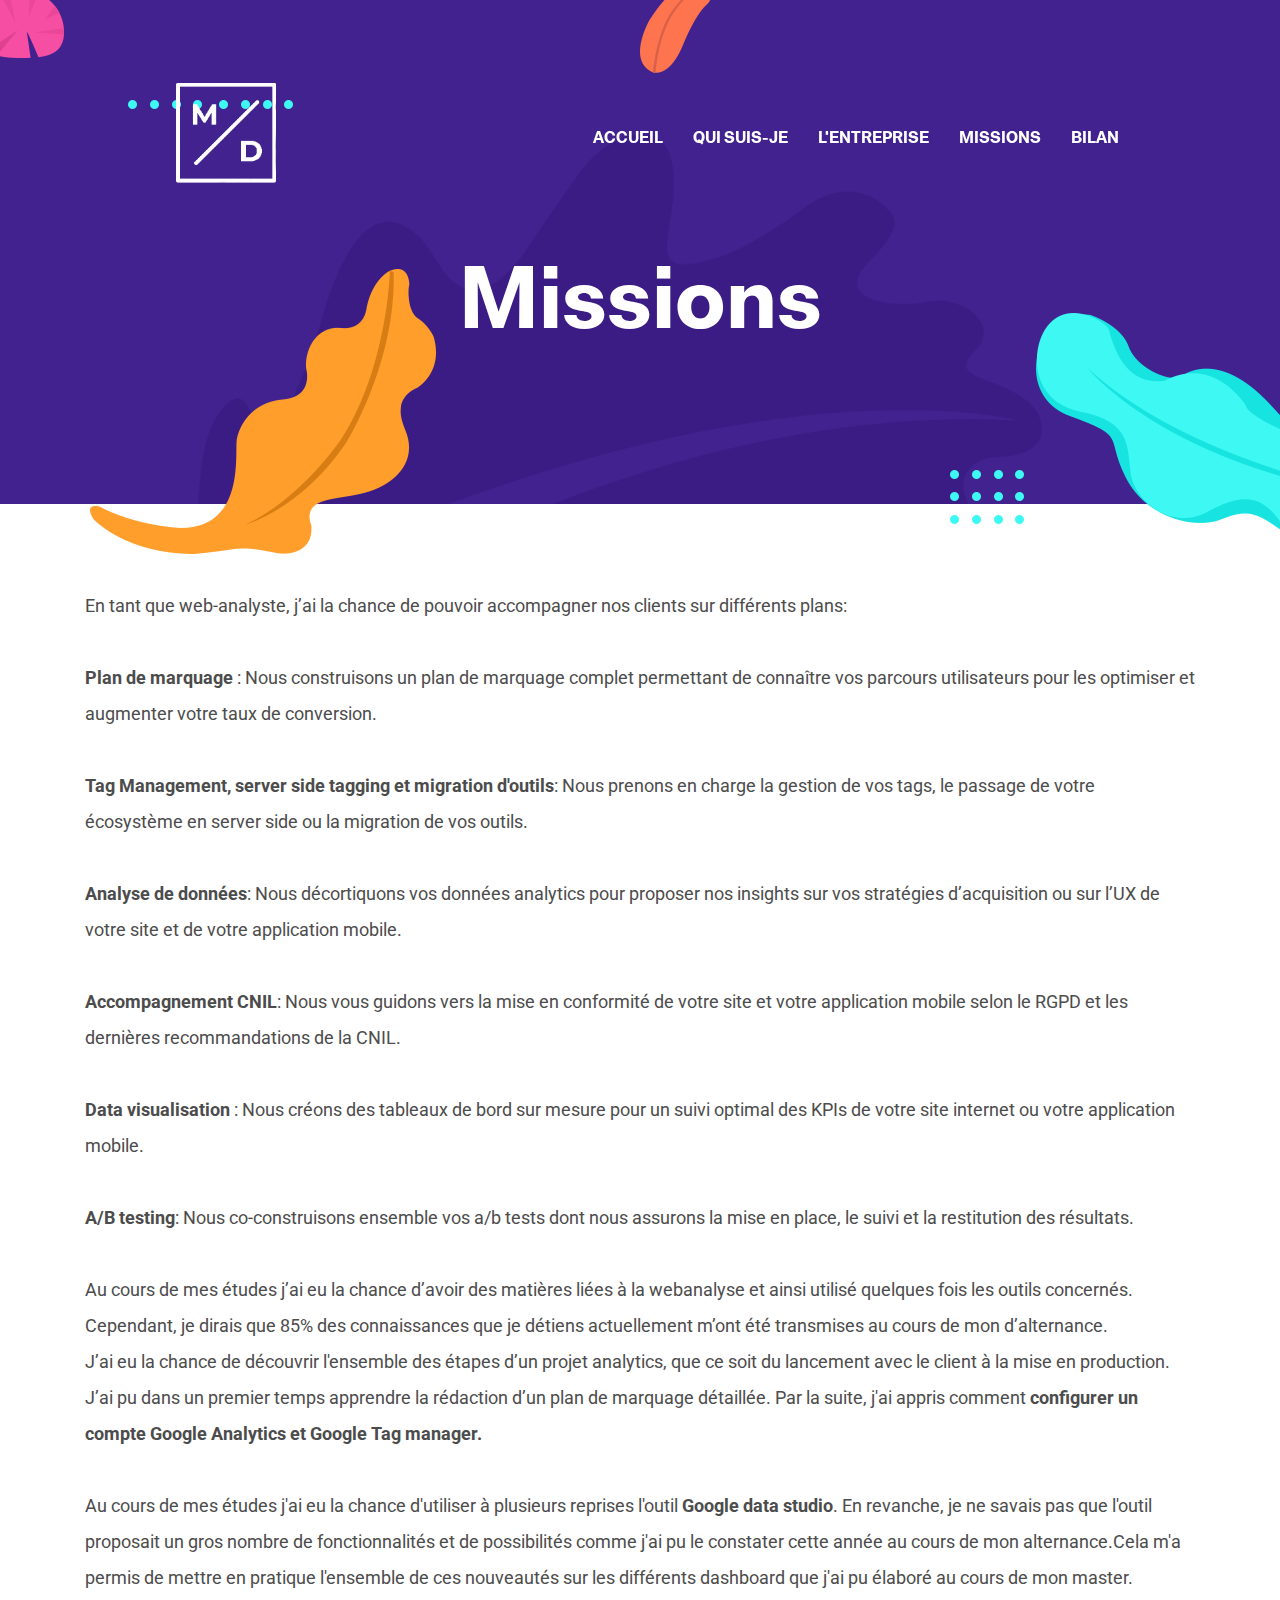
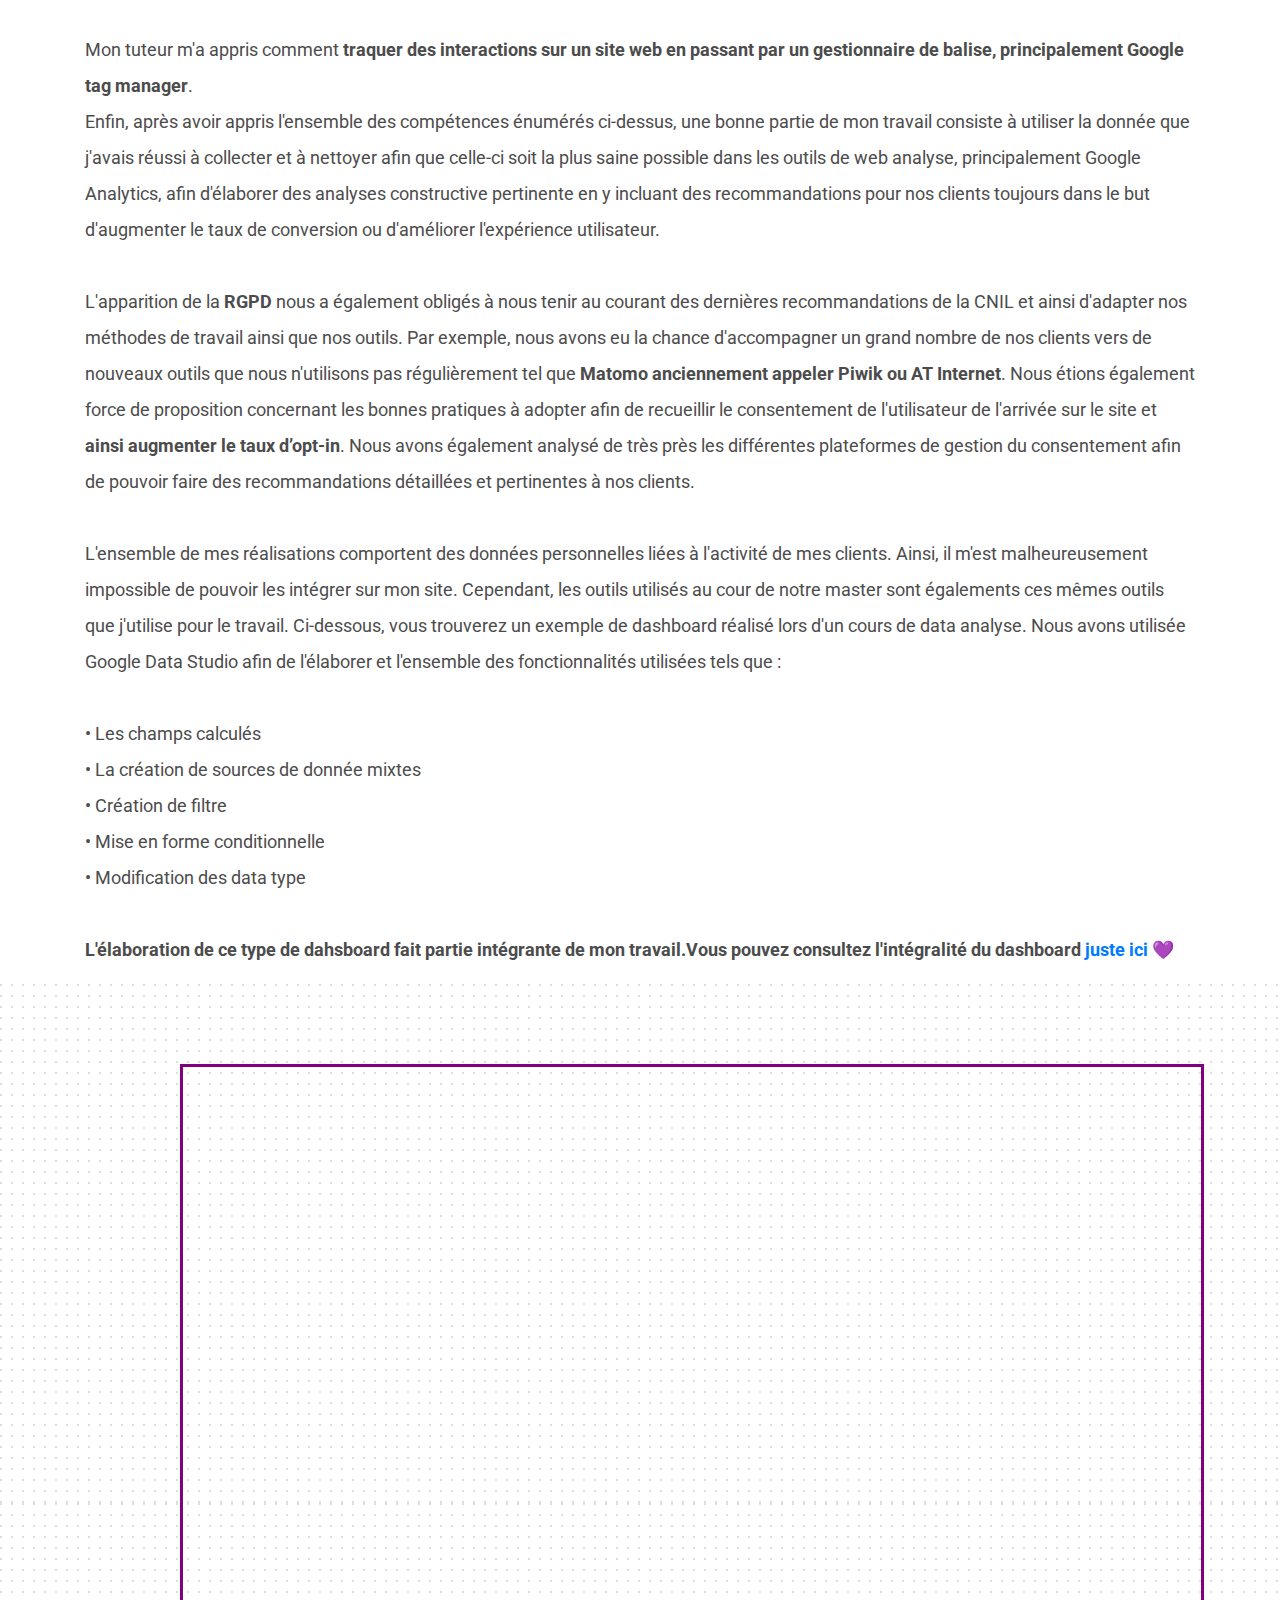
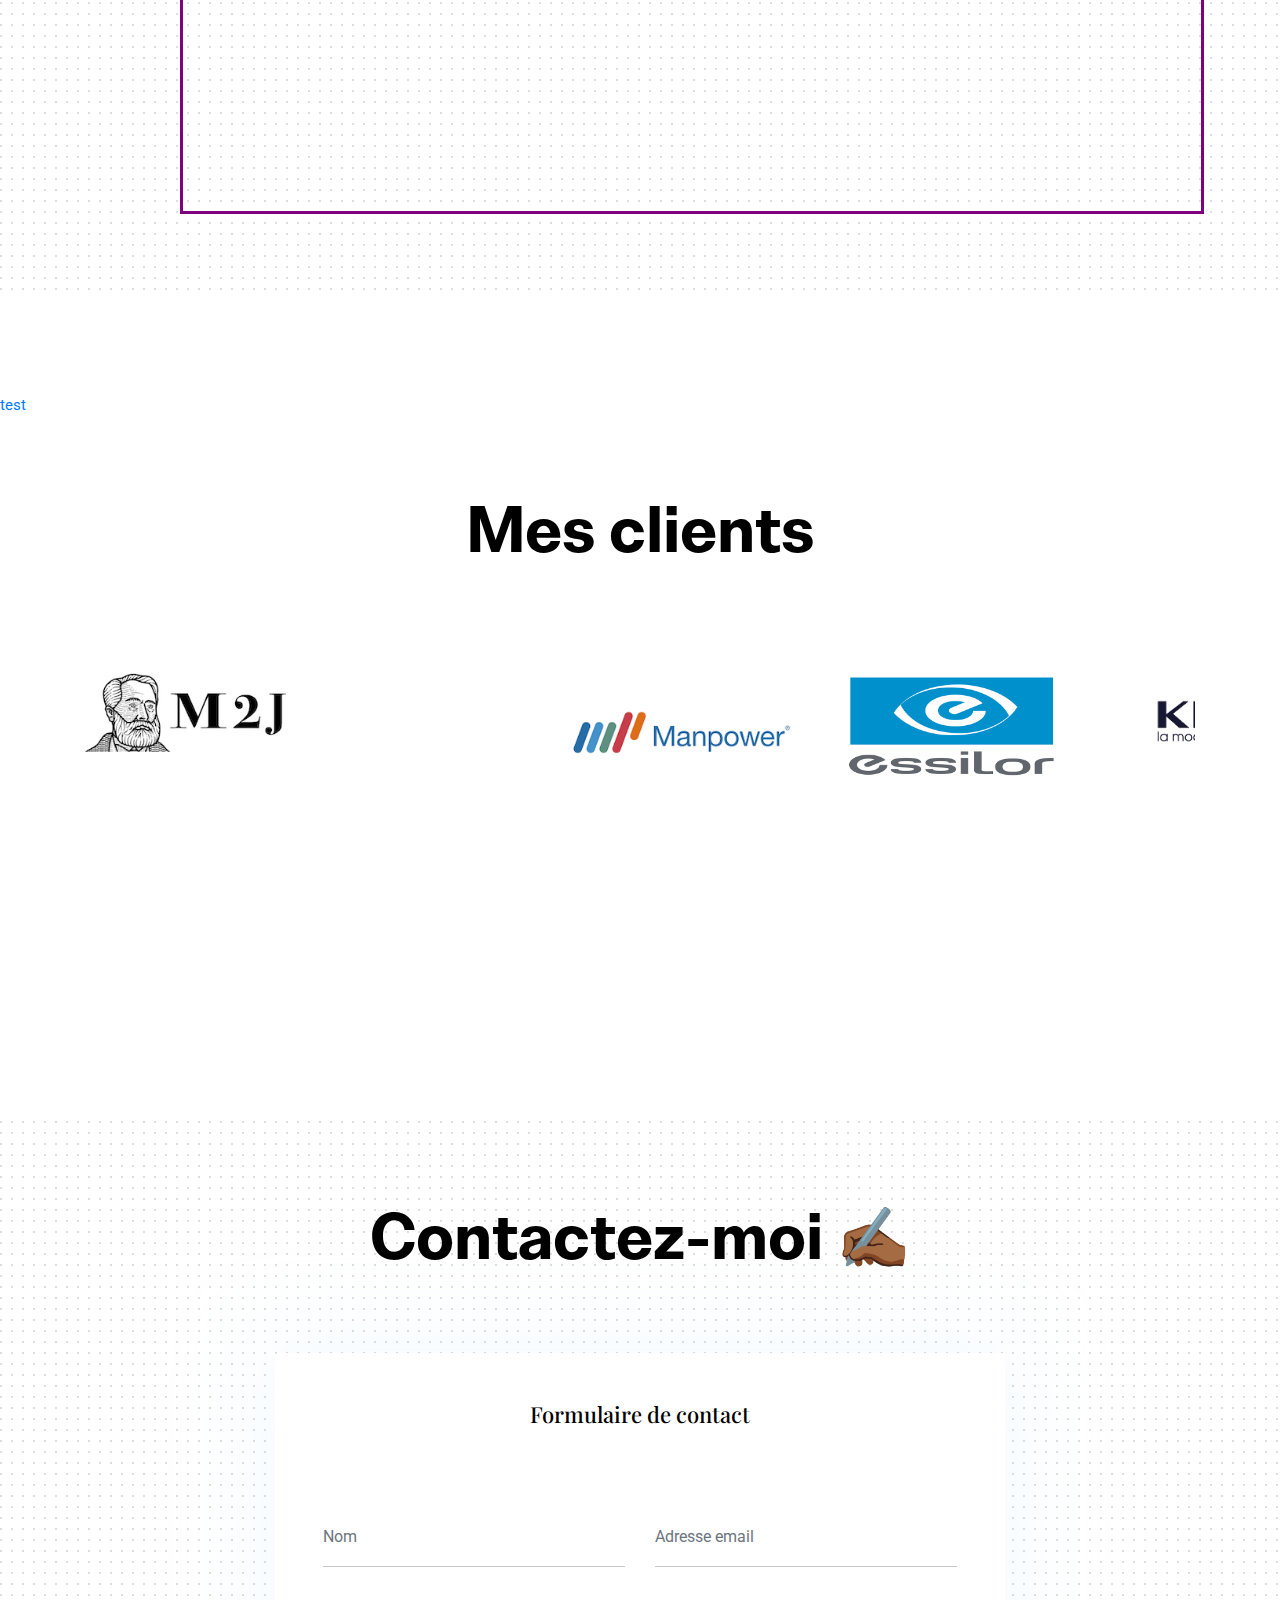
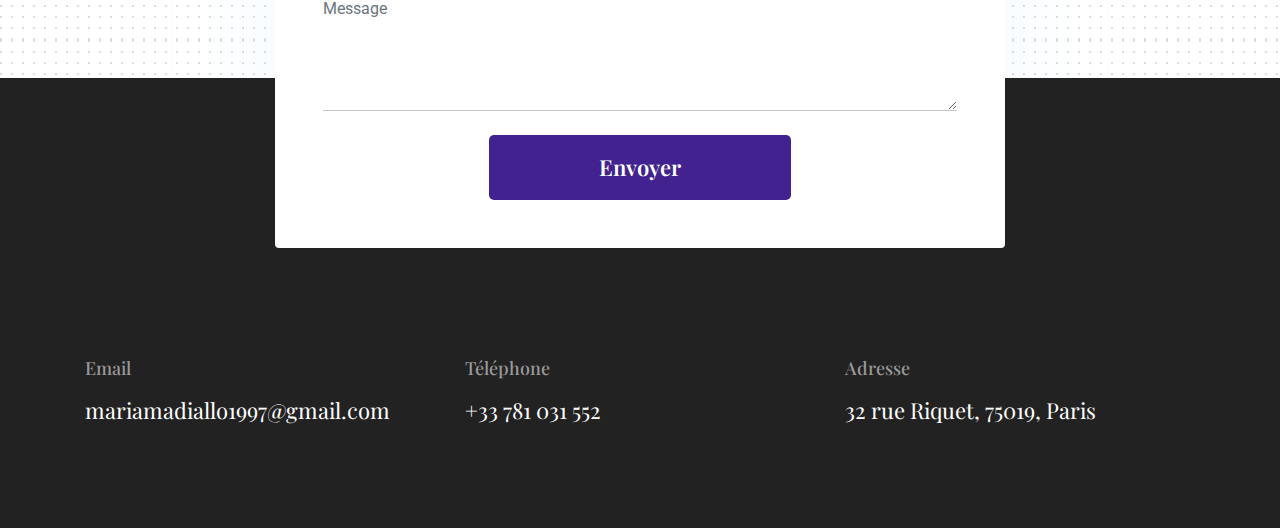
==== commit cdce2f42: "Update contact.html" ====
--- a/contact.html
+++ b/contact.html
@@ -28,8 +28,8 @@
   <link href="css/style.css" rel="stylesheet">
 
   <!--Favicon-->
-  <link rel="shortcut icon" href="images/favicon.ico" type="image/x-icon">
-  <link rel="icon" href="images/favicon.ico" type="image/x-icon">
+  <link rel="shortcut icon" href="images/Logo_MD.png" type="image/x-icon">
+  <link rel="icon" href="images/Logo_MD.png" type="image/x-icon">
 
 </head>
 
@@ -108,7 +108,7 @@
 
 <br><strong>A/B testing</strong>: Nous co-construisons ensemble vos a/b tests dont nous assurons la mise en place, le suivi et la restitution des résultats.<br>
 
-<br>Au cours de mes études j’ai eu la chance d’avoir des matières liées à la webanalyse et ainsi utilisé quelques fois les  outils concernés. Cependant, je dirais que 85% des connaissances que je détiens actuellement m’ont été transmises au cours de cette première année d’alternance.<br>J’ai eu la chance de découvrir l'ensemble des étapes d’un projet analytics, que ce soit du lancement avec le client à la mise en production. J’ai pu dans un premier temps apprendre la rédaction d’un plan de marquage détaillée. Par la suite, j'ai appris comment <strong>configurer un compte Google Analytics et Google Tag manager.</strong><br>
+<br>Au cours de mes études j’ai eu la chance d’avoir des matières liées à la webanalyse et ainsi utilisé quelques fois les  outils concernés. Cependant, je dirais que 85% des connaissances que je détiens actuellement m’ont été transmises au cours de mon d’alternance.<br>J’ai eu la chance de découvrir l'ensemble des étapes d’un projet analytics, que ce soit du lancement avec le client à la mise en production. J’ai pu dans un premier temps apprendre la rédaction d’un plan de marquage détaillée. Par la suite, j'ai appris comment <strong>configurer un compte Google Analytics et Google Tag manager.</strong><br>
 
 <br>Au cours de mes études j'ai eu la chance d'utiliser à plusieurs reprises l'outil <strong>Google data studio</strong>. En revanche, je ne savais pas que l'outil proposait un gros nombre de fonctionnalités et de possibilités comme j'ai pu le constater cette année au cours de mon alternance.Cela m'a permis de mettre en pratique l'ensemble de ces nouveautés sur les différents dashboard que j'ai pu élaboré au cours de mon master.<br>
 
@@ -136,6 +136,8 @@
   <iframe width="1150" height="750" margin src="https://datastudio.google.com/embed/reporting/7f2565cf-1e9c-41e1-9fdf-89cbda850c09/page/HfeBC" frameborder="purple" style="border:6" allowfullscreen></iframe>
   </section>
 </section>
+
+<br> test <br>
 
 <!-- clients -->
 <section class="section">
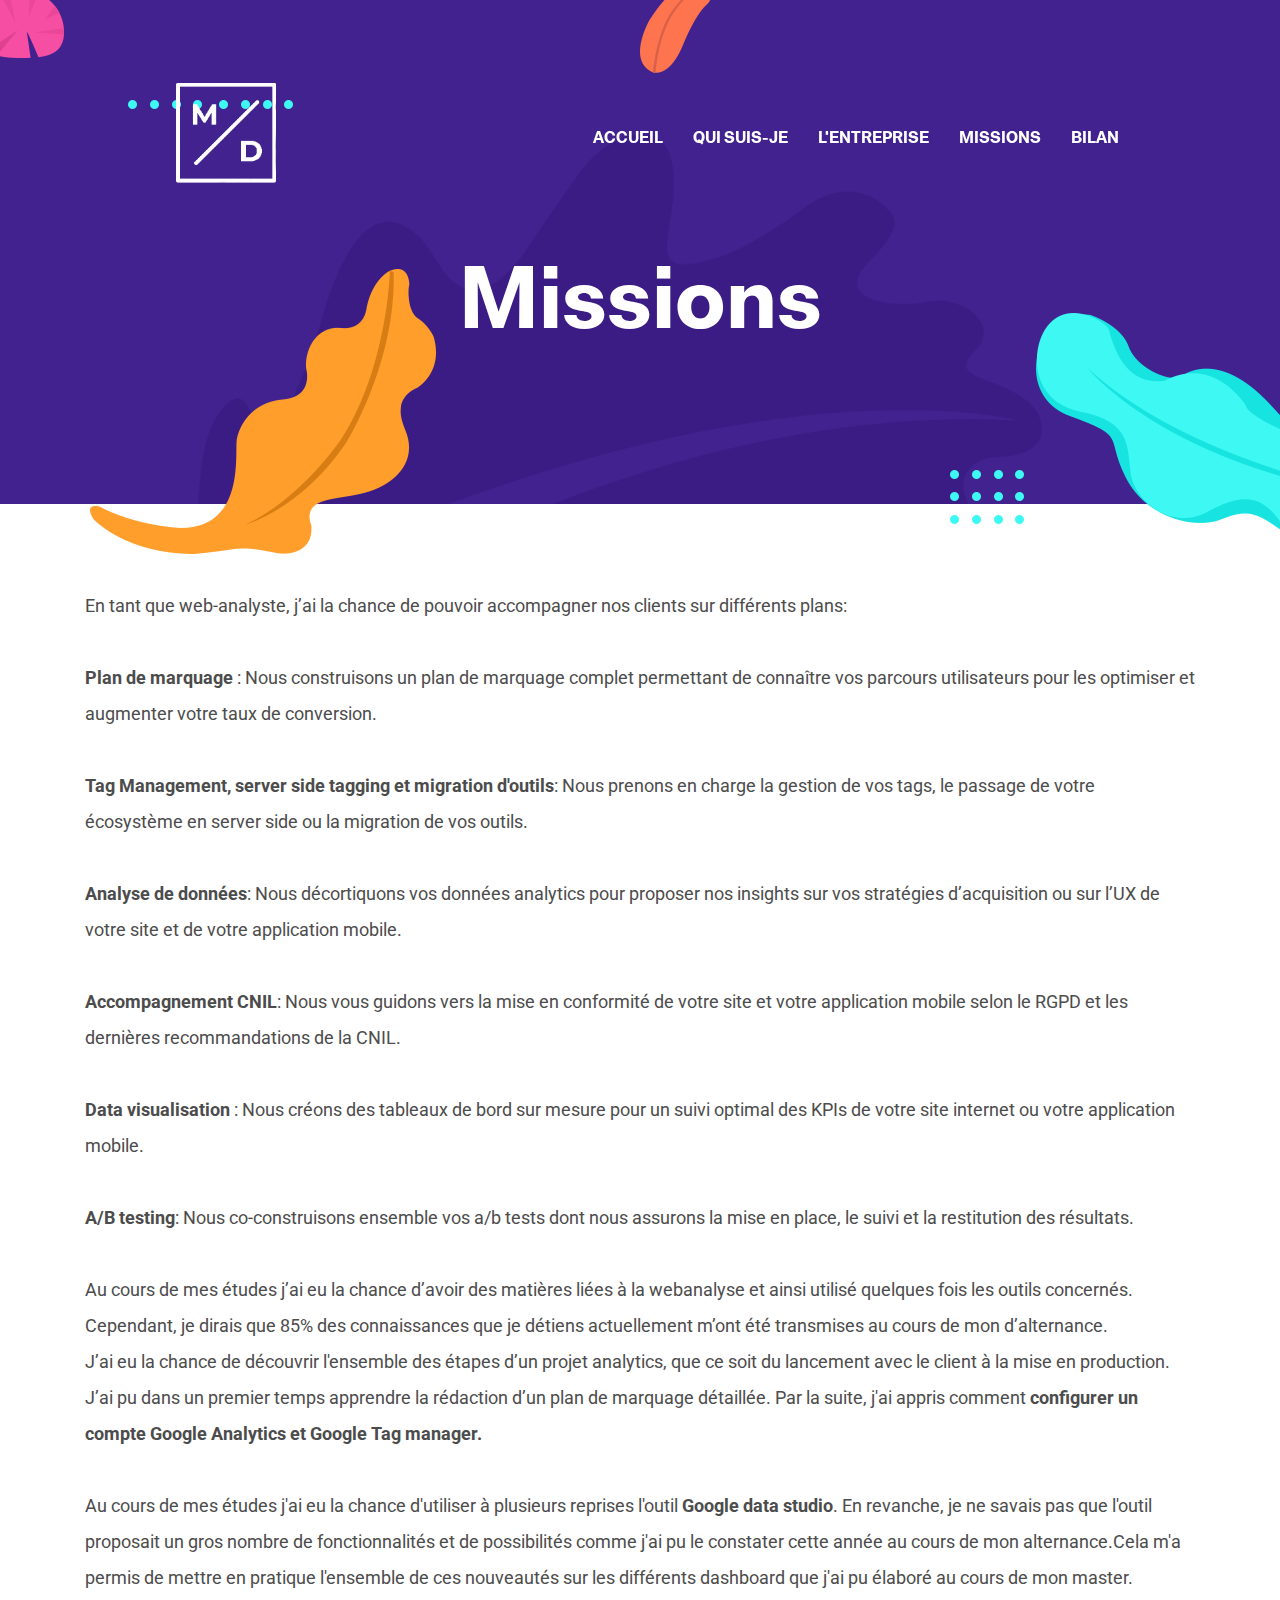
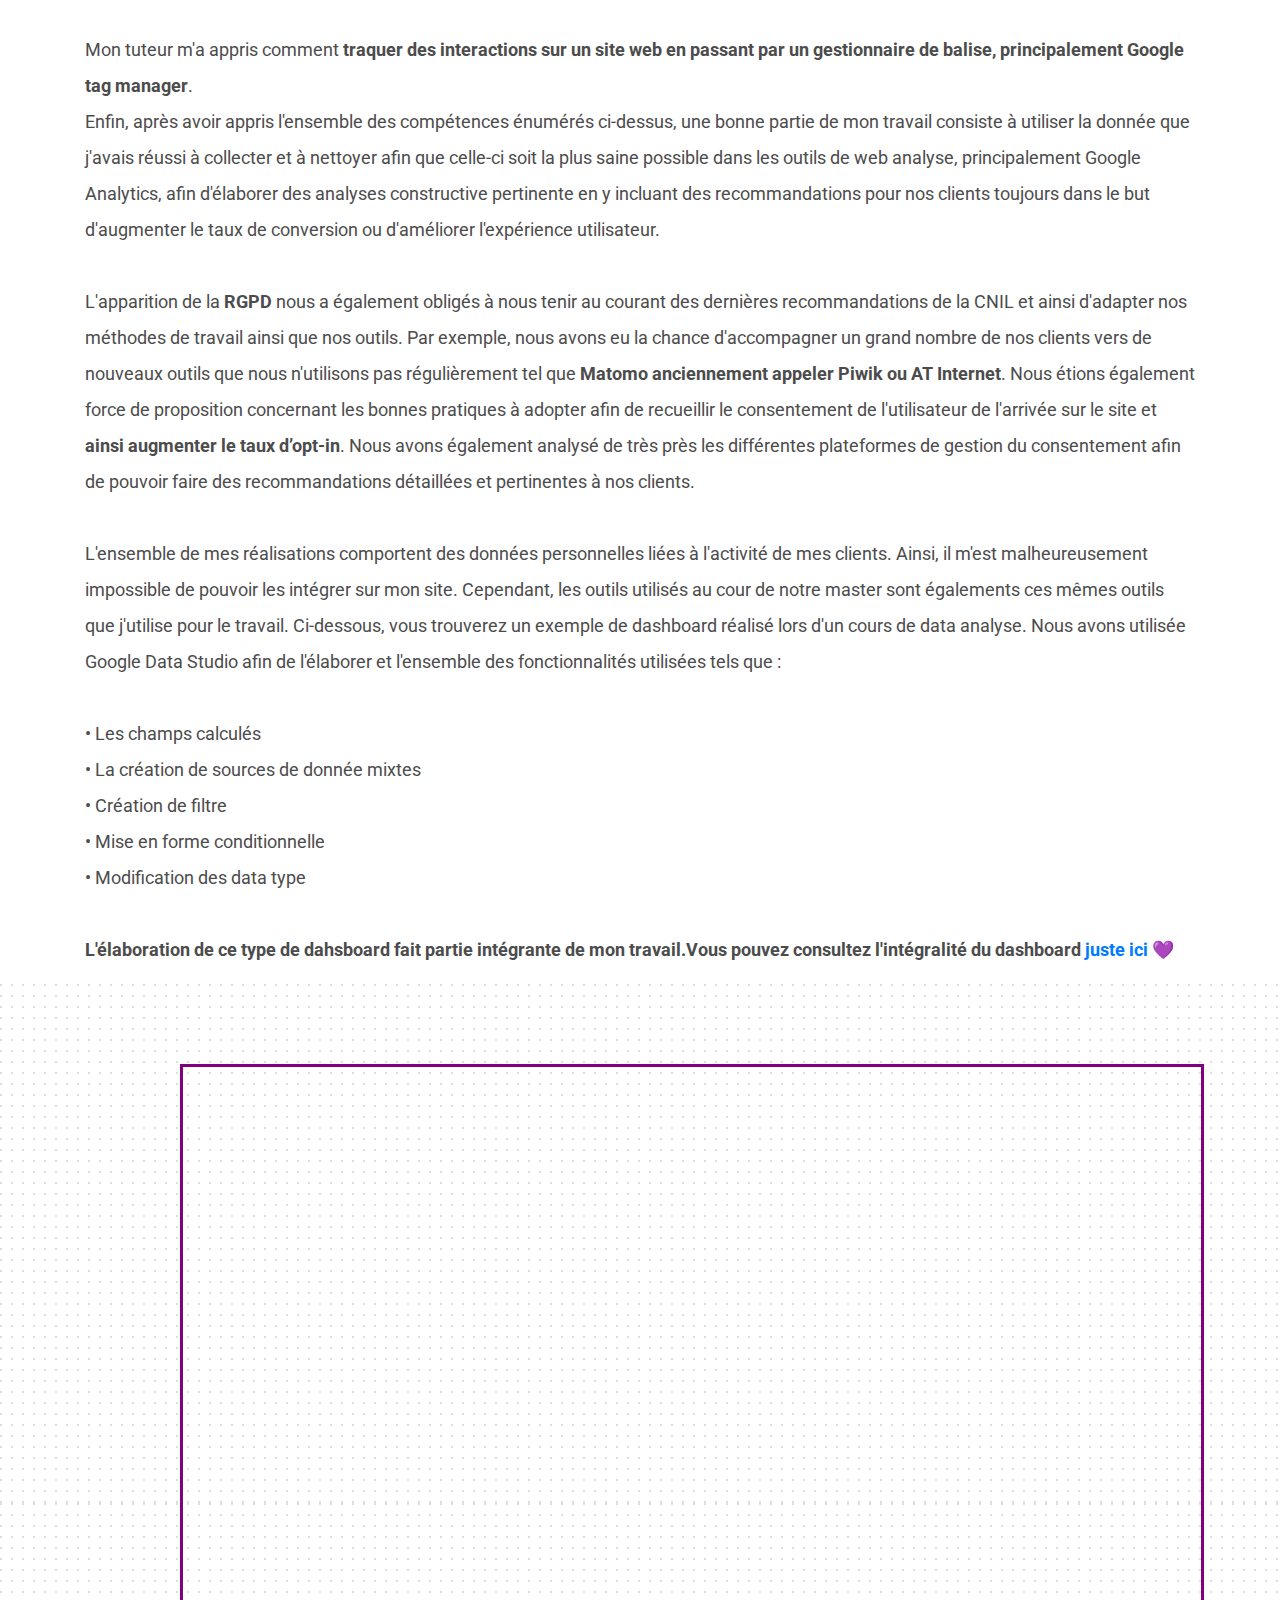
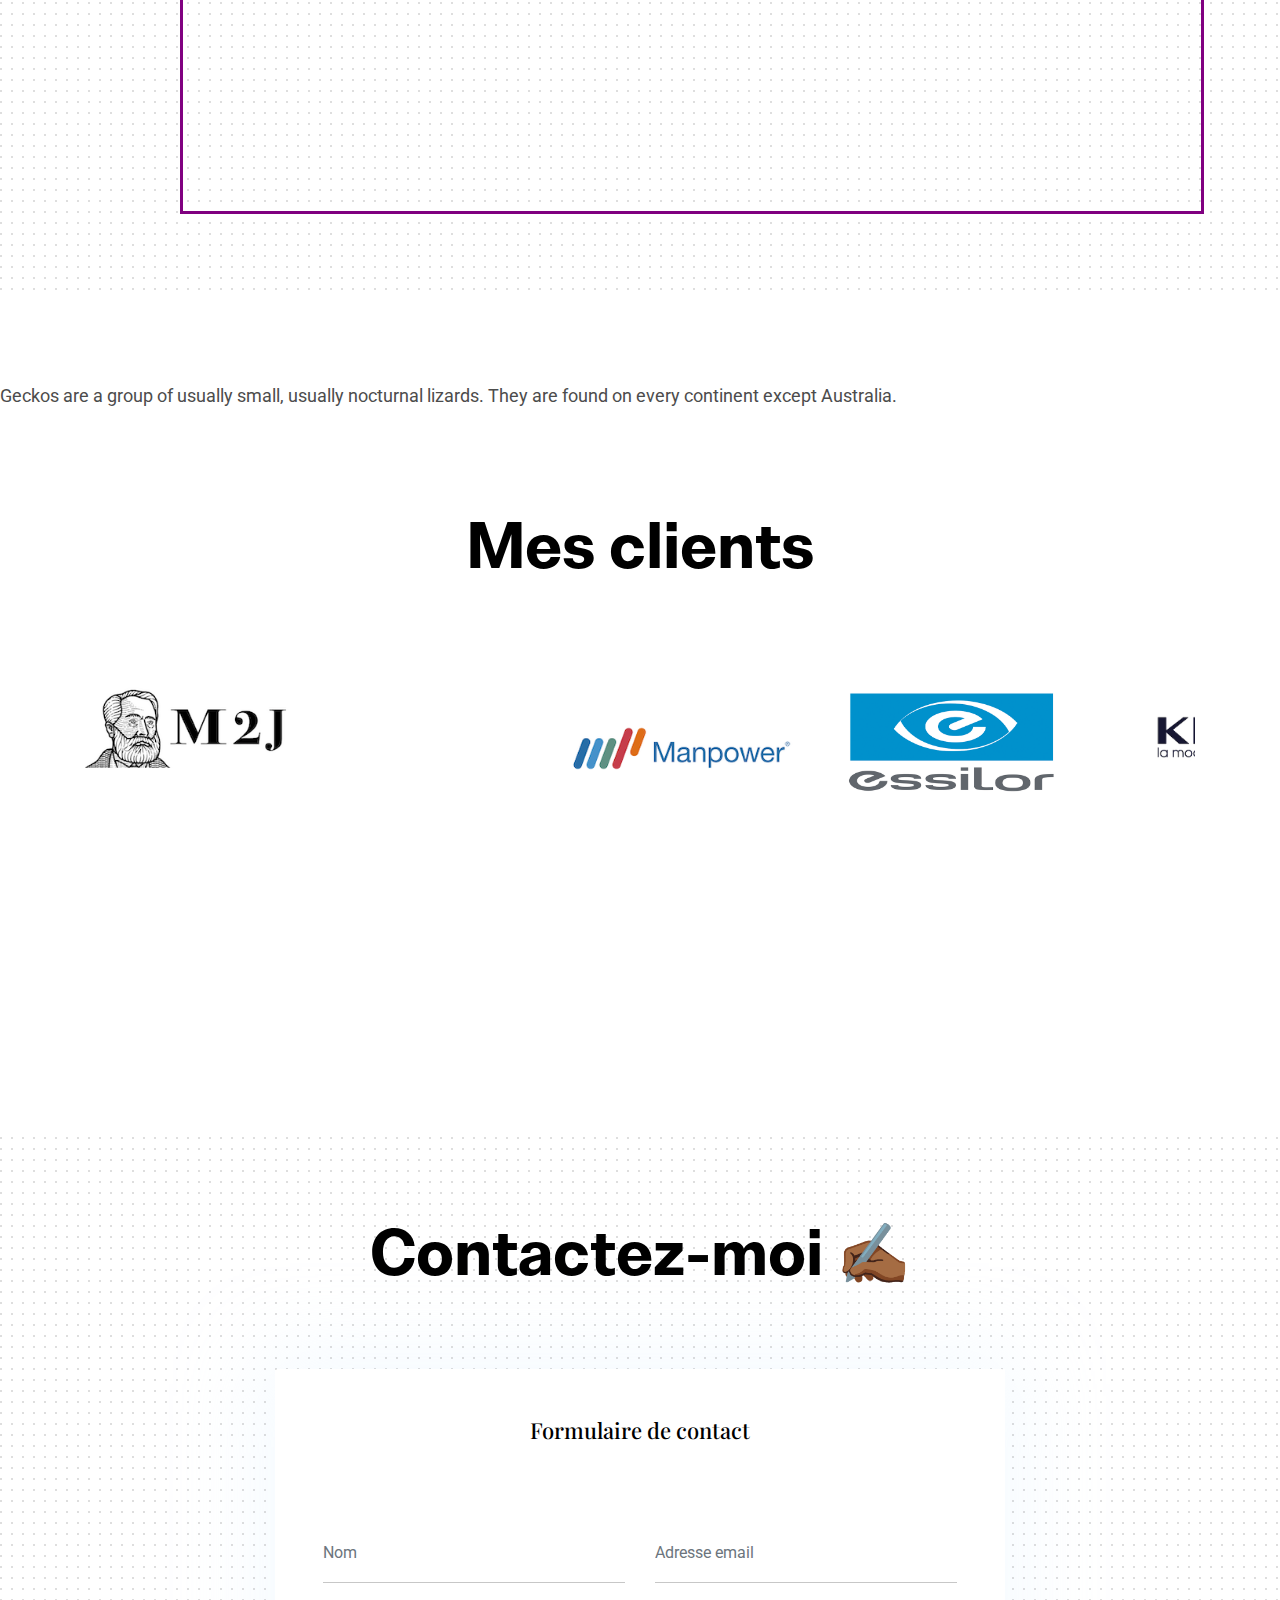
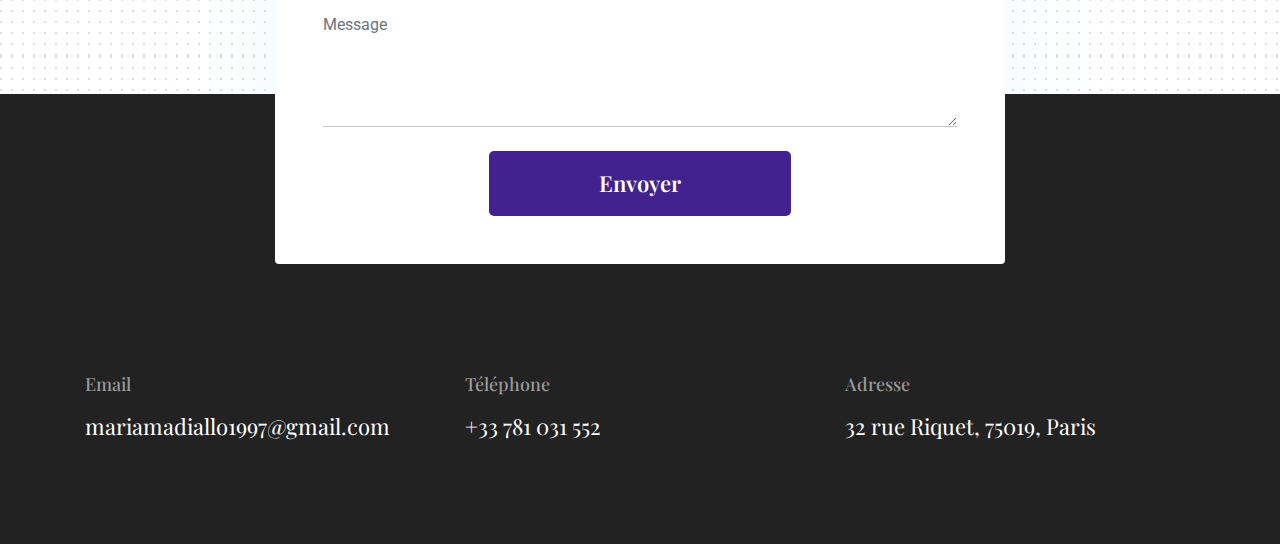
==== commit 508857c9: "Update contact.html" ====
--- a/contact.html
+++ b/contact.html
@@ -137,7 +137,7 @@
   </section>
 </section>
 
-<br> test <br>
+<p>Geckos are a group of usually small, usually nocturnal lizards. They are found on every continent except Australia.</p>
 
 <!-- clients -->
 <section class="section">
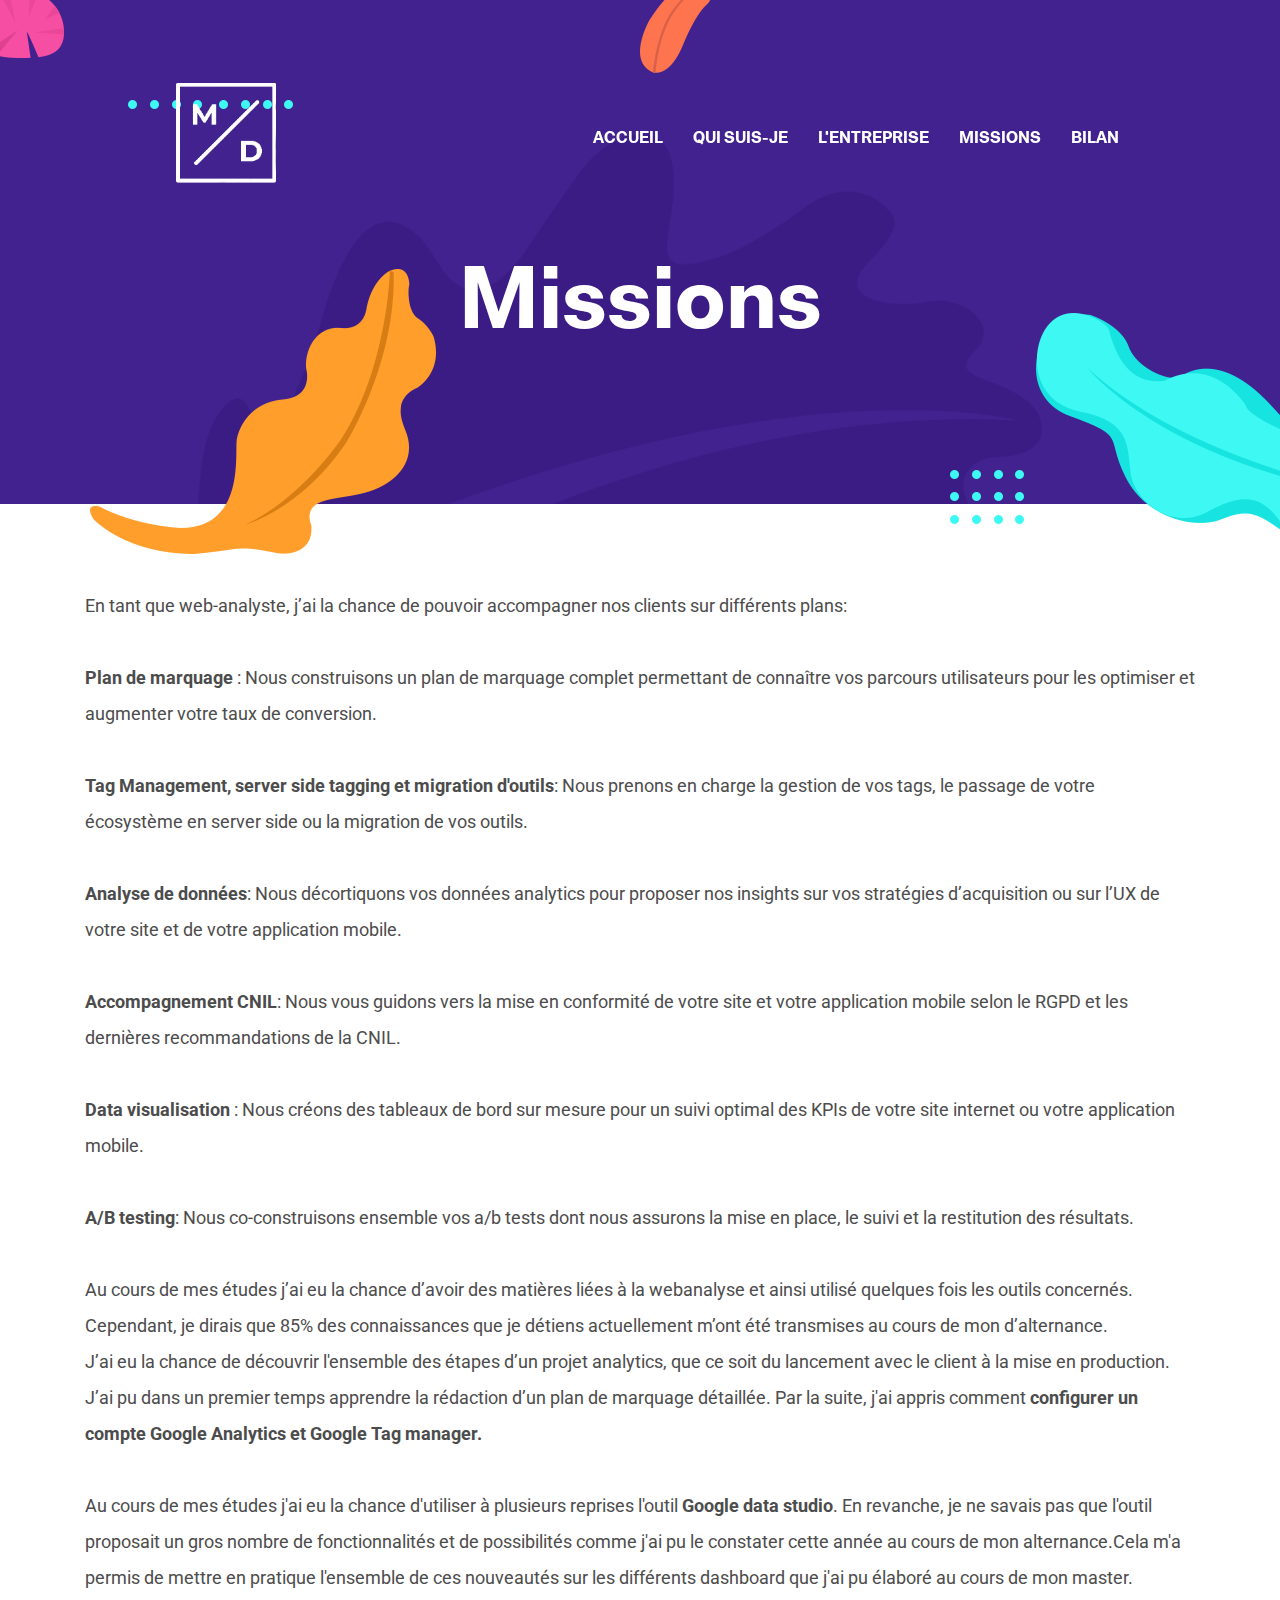
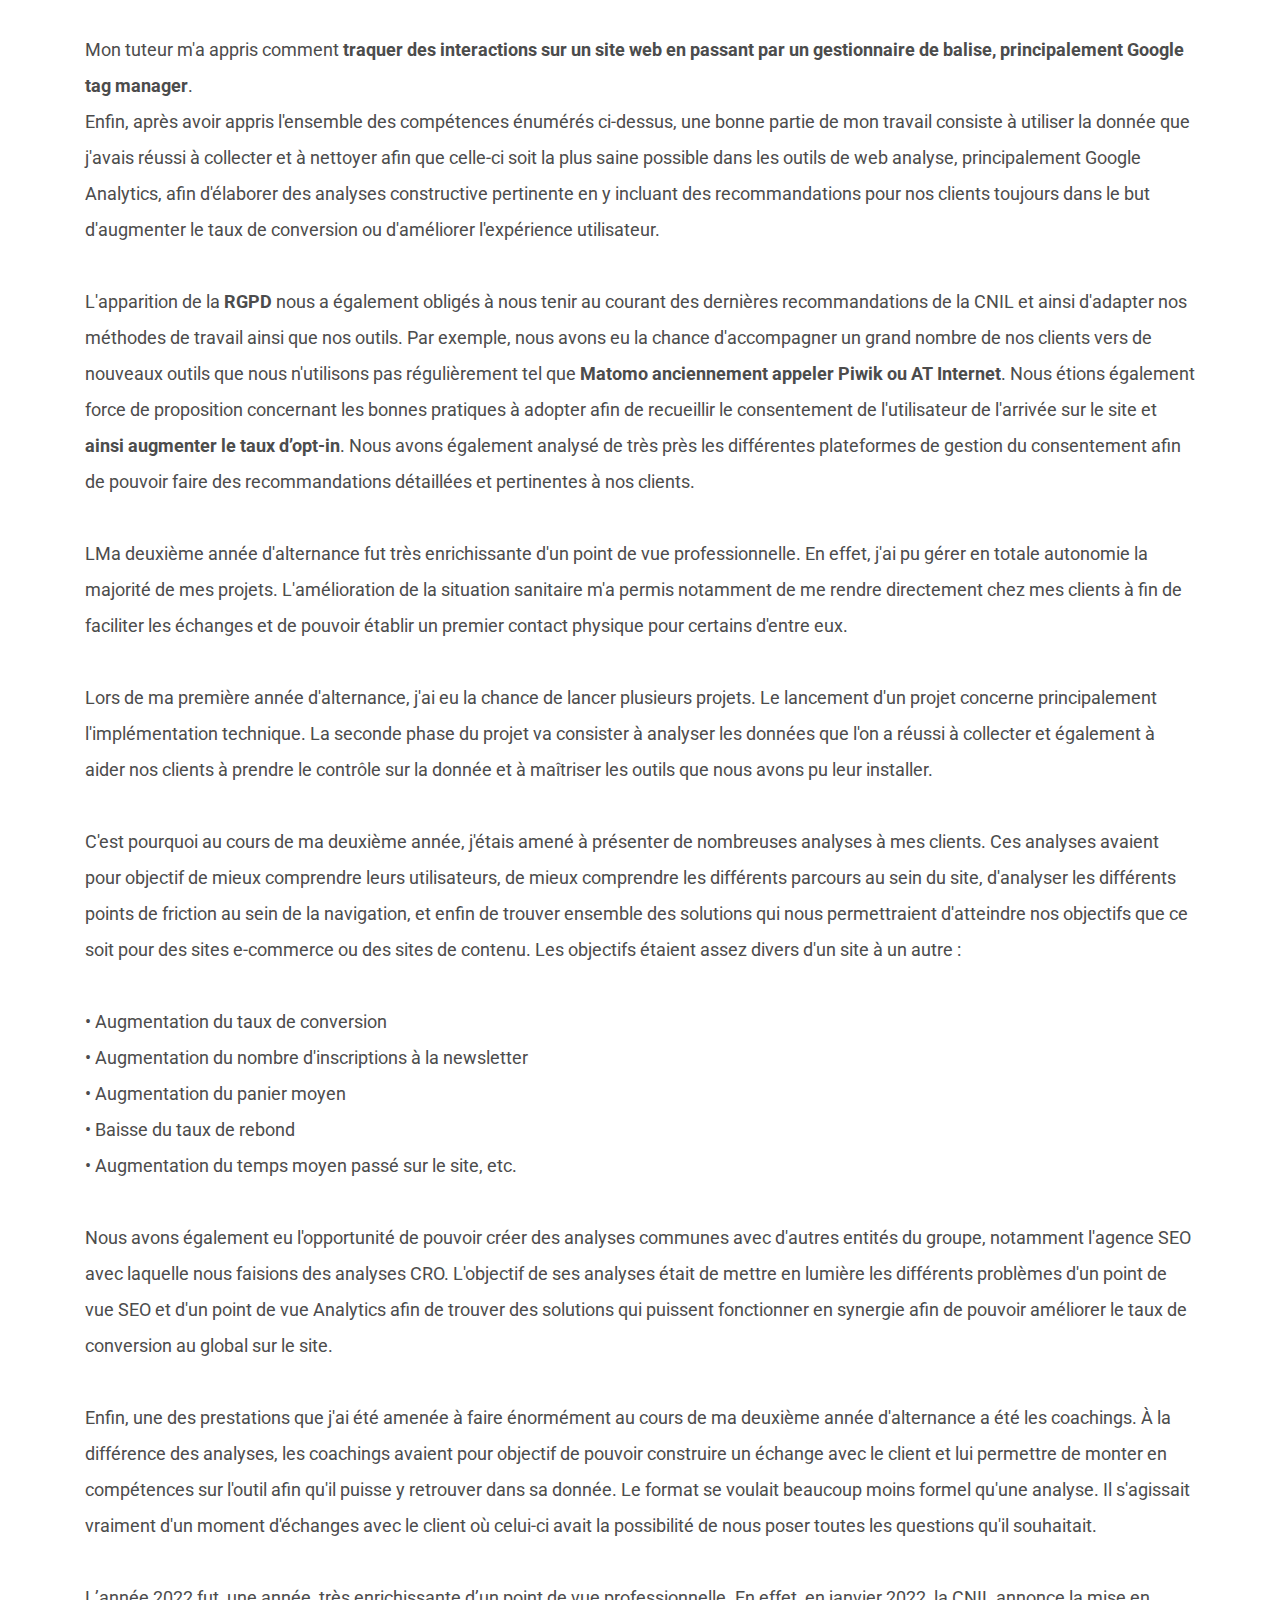
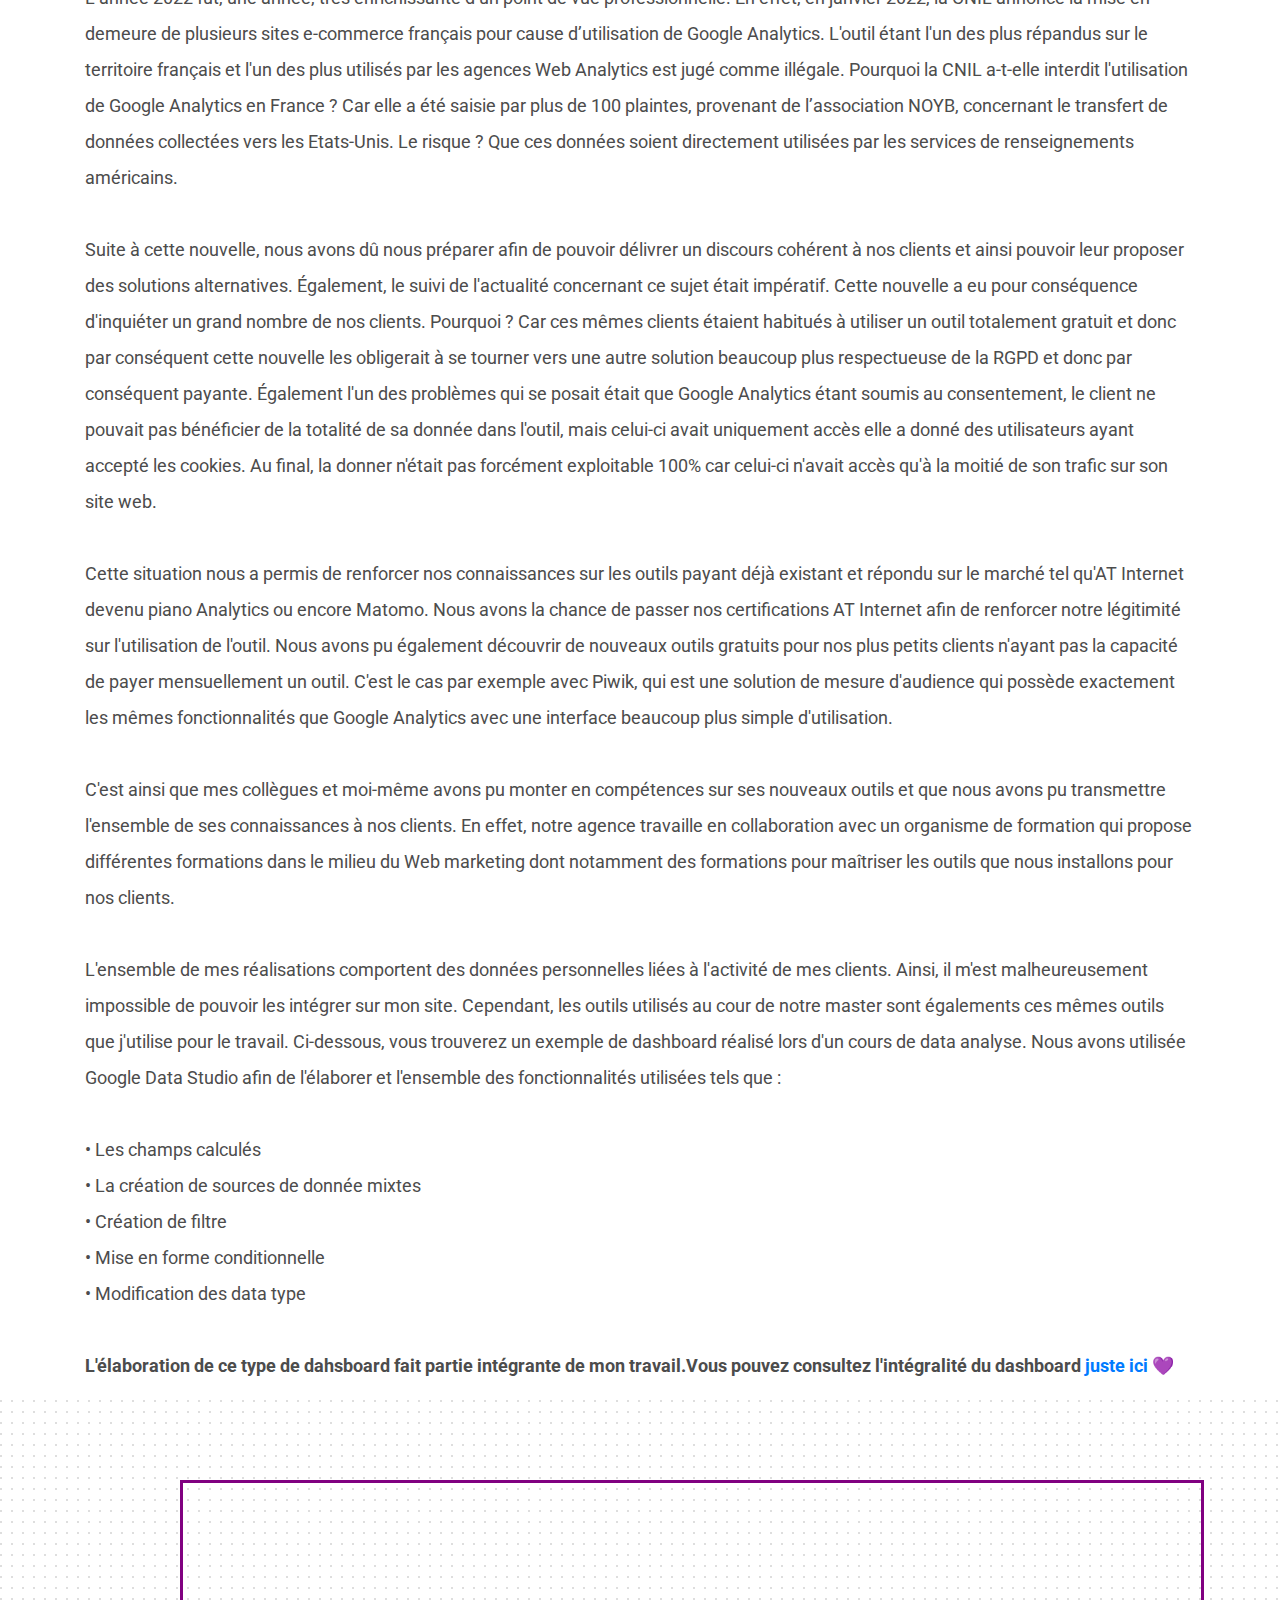
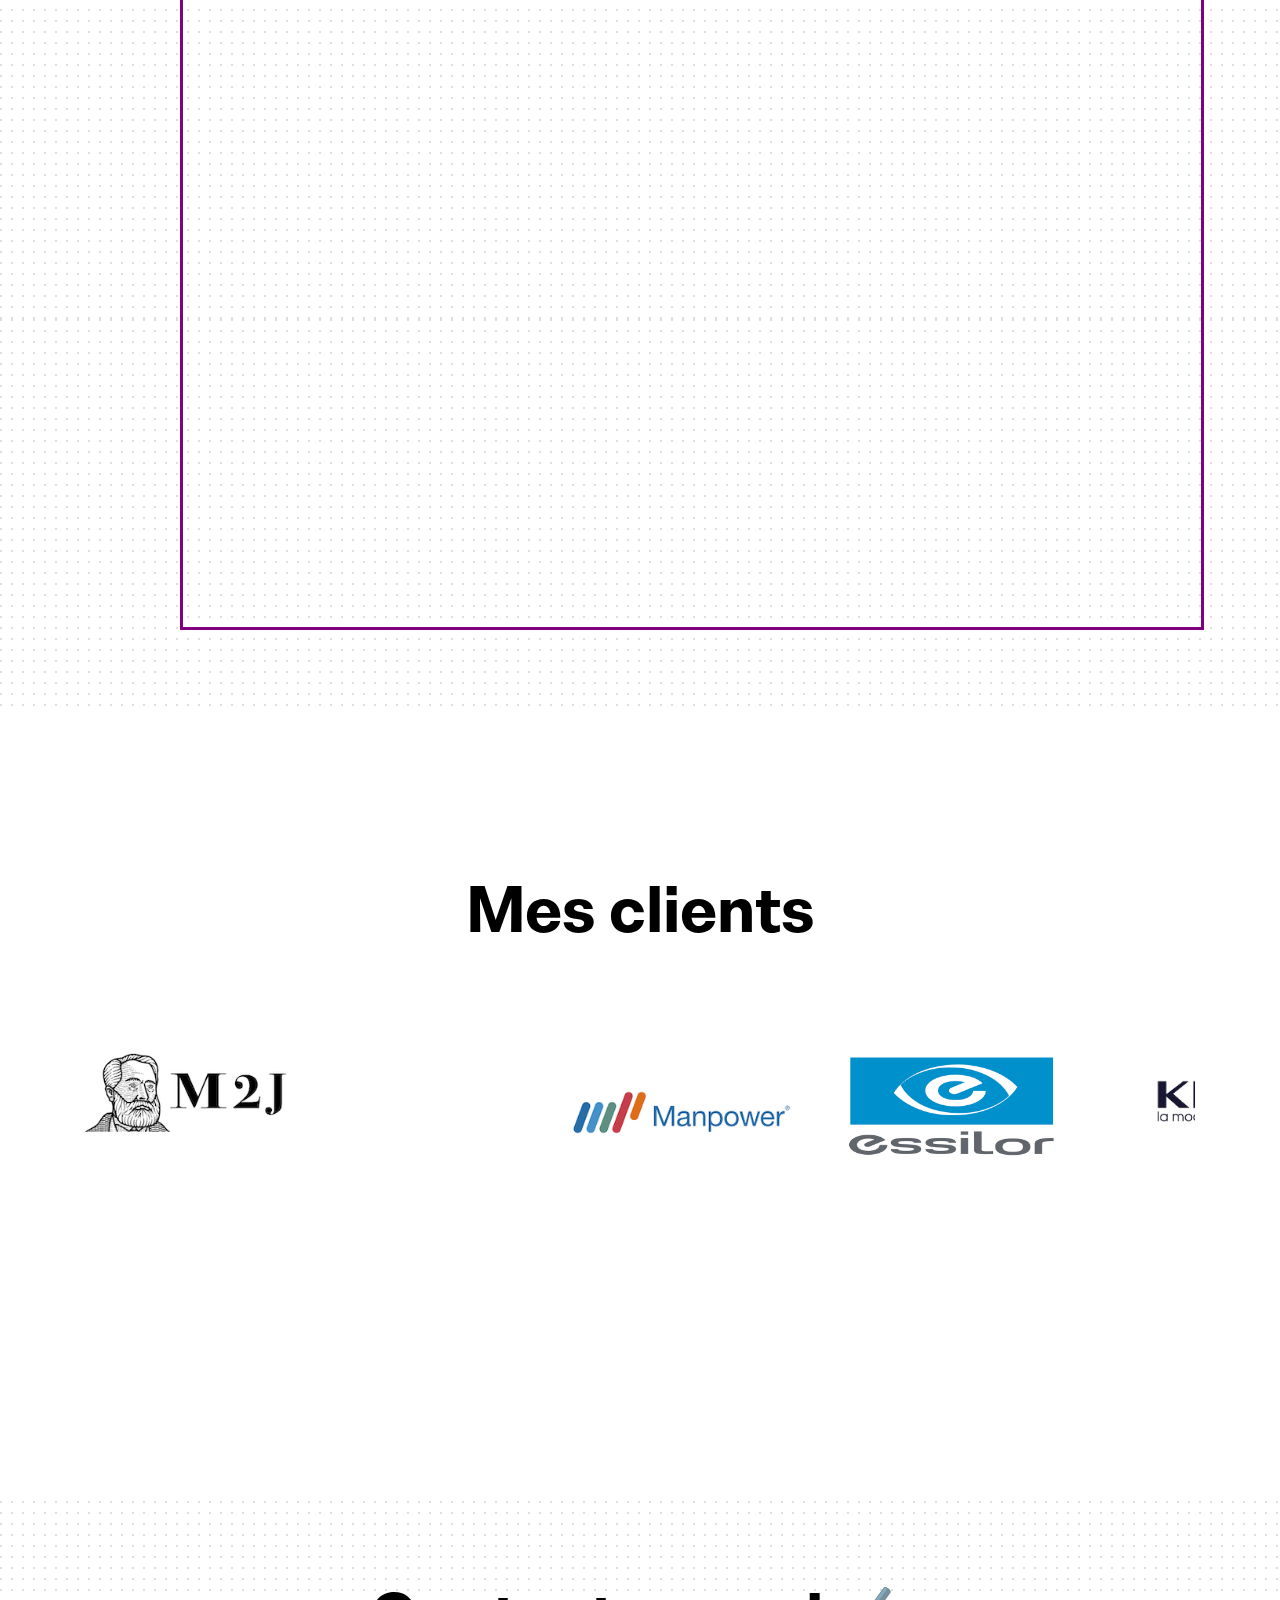
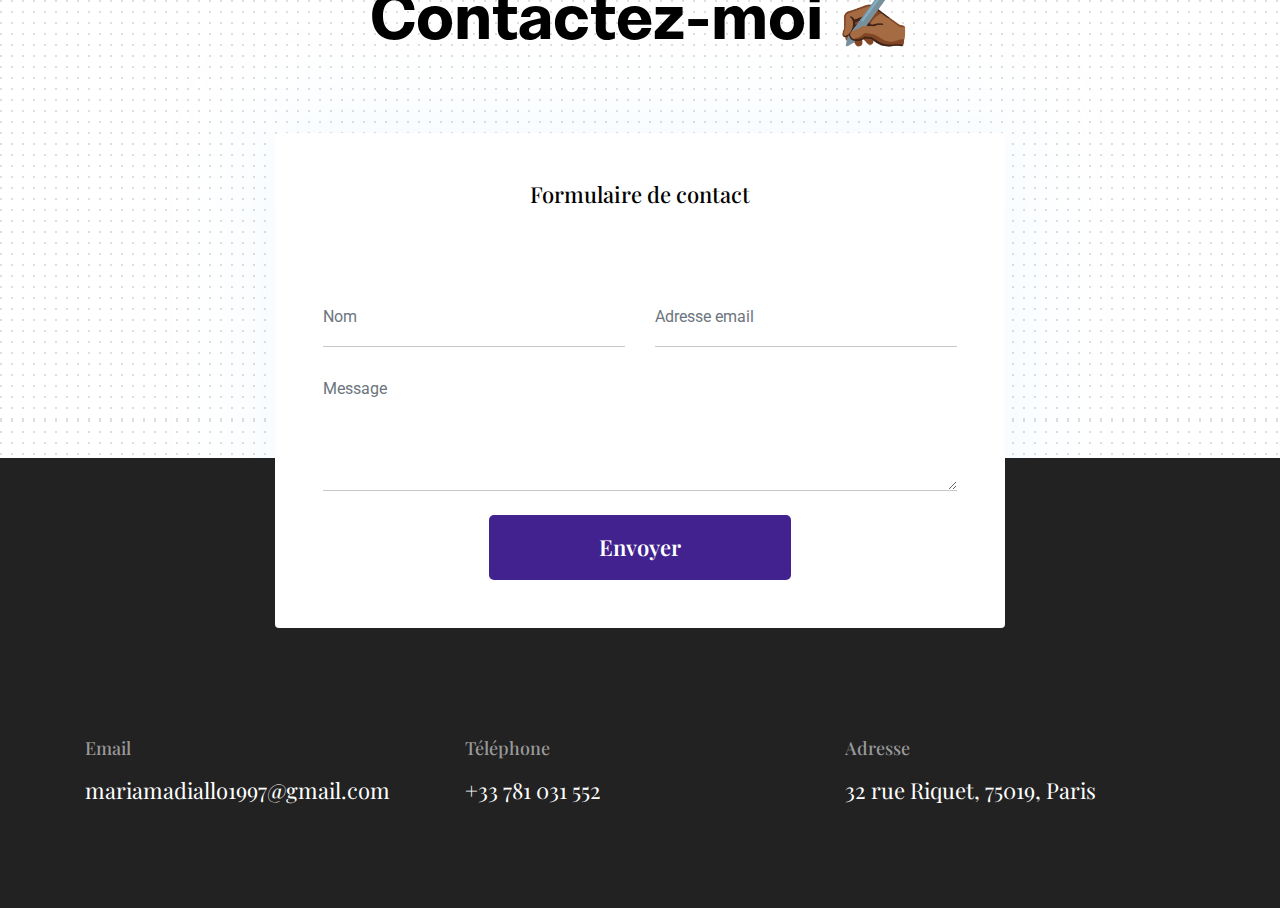
==== commit 3f690c63: "Update contact.html" ====
--- a/contact.html
+++ b/contact.html
@@ -115,7 +115,31 @@
 <br>Mon  tuteur  m'a appris comment <strong>traquer des interactions sur un site web en passant par un gestionnaire de balise, principalement Google tag manager</strong>.<br> Enfin, après avoir appris l'ensemble des compétences énumérés ci-dessus, une bonne partie de mon travail consiste à utiliser la donnée que j'avais réussi à collecter et à nettoyer afin que celle-ci soit la plus saine possible dans les outils de web analyse, principalement Google Analytics, afin d'élaborer des analyses constructive pertinente en y incluant des recommandations pour nos clients toujours dans le but d'augmenter le taux de conversion ou d'améliorer l'expérience utilisateur.<br>
 
 <br>L'apparition de la <strong>RGPD</strong> nous a également obligés à nous tenir au courant des dernières recommandations de la CNIL et ainsi d'adapter nos méthodes de travail ainsi que nos outils. Par exemple, nous avons eu la chance d'accompagner un grand nombre de nos clients vers de nouveaux outils que nous n'utilisons pas régulièrement tel que <strong>Matomo anciennement appeler Piwik ou AT Internet</strong>. Nous étions également force de proposition concernant  les bonnes pratiques à adopter afin de recueillir le consentement de l'utilisateur de l'arrivée sur le site et <strong>ainsi augmenter le taux d’opt-in</strong>. Nous avons également analysé de très près les différentes plateformes de gestion du consentement afin de pouvoir faire des recommandations détaillées et pertinentes à nos clients.<br>
-
+ 
+<br>LMa deuxième année d'alternance fut très enrichissante d'un point de vue professionnelle. En effet, j'ai pu gérer en totale autonomie la majorité de mes projets. L'amélioration de la situation sanitaire m'a permis notamment de me rendre directement chez mes clients à fin de faciliter les échanges et de pouvoir établir un premier contact physique pour certains d'entre eux.<br>
+ 
+<br>Lors de ma première année d'alternance, j'ai eu la chance de lancer plusieurs projets. Le lancement d'un projet concerne principalement l'implémentation technique. La seconde phase du projet va consister à analyser les données que l'on a réussi à collecter et également à aider nos clients à prendre le contrôle sur la donnée et à maîtriser les outils que nous avons pu leur installer.<br>    
+
+<br>C'est pourquoi au cours de ma deuxième année, j'étais amené à présenter de nombreuses analyses à mes clients. Ces analyses avaient pour objectif de mieux comprendre leurs utilisateurs, de mieux comprendre les différents parcours au sein du site, d'analyser les différents points de friction au sein de la navigation, et enfin de trouver ensemble des solutions qui nous permettraient d'atteindre nos objectifs que ce soit pour des sites e-commerce ou des sites de contenu. Les objectifs étaient assez divers d'un site à un autre :<br>        
+          
+<br>• Augmentation du taux de conversion
+<br>• Augmentation du nombre d'inscriptions à la newsletter
+<br>• Augmentation du panier moyen
+<br>• Baisse du taux de rebond
+<br>• Augmentation du temps moyen passé sur le site, etc.<br>          
+          
+<br>Nous avons également eu l'opportunité de pouvoir créer des analyses communes avec d'autres entités du groupe, notamment l'agence SEO avec laquelle nous faisions des analyses CRO. L'objectif de ses analyses était de mettre en lumière les différents problèmes d'un point de vue SEO et d'un point de vue Analytics afin de trouver des solutions qui puissent fonctionner en synergie afin de pouvoir améliorer le taux de conversion au global sur le site.<br>            
+
+<br>Enfin, une des prestations que j'ai été amenée à faire énormément au cours de ma deuxième année d'alternance a été les coachings. À la différence des analyses, les coachings avaient pour objectif de pouvoir construire un échange avec le client et lui permettre de monter en compétences sur l'outil afin qu'il puisse y retrouver dans sa donnée. Le format se voulait beaucoup moins formel qu'une analyse. Il s'agissait vraiment d'un moment d'échanges avec le client où celui-ci avait la possibilité de nous poser toutes les questions qu'il souhaitait.<br>           
+          
+<br>L’année 2022 fut, une année, très enrichissante d’un point de vue professionnelle. En effet, en janvier 2022, la CNIL annonce la mise en demeure de plusieurs sites e-commerce français pour cause d’utilisation de Google Analytics. L'outil étant l'un des plus répandus sur le territoire français et l'un des plus utilisés par les agences Web Analytics est jugé comme illégale. Pourquoi la CNIL a-t-elle interdit l'utilisation de Google Analytics en France ? Car elle a été saisie par plus de 100 plaintes, provenant de l’association NOYB, concernant le transfert de données collectées vers les Etats-Unis. Le risque ? Que ces données soient directement utilisées par les services de renseignements américains.<br>          
+                    
+<br>Suite à cette nouvelle, nous avons dû nous préparer afin de pouvoir délivrer un discours cohérent à nos clients et ainsi pouvoir leur proposer des solutions alternatives. Également, le suivi de l'actualité concernant ce sujet était impératif. Cette nouvelle a eu pour conséquence d'inquiéter un grand nombre de nos clients. Pourquoi ? Car ces mêmes clients étaient habitués à utiliser un outil totalement gratuit et donc par conséquent cette nouvelle les obligerait à se tourner vers une autre solution beaucoup plus respectueuse de la RGPD et donc par conséquent payante. Également l'un des problèmes qui se posait était que Google Analytics étant soumis au consentement, le client ne pouvait pas bénéficier de la totalité de sa donnée dans l'outil, mais celui-ci avait uniquement accès elle a donné des utilisateurs ayant accepté les cookies. Au final, la donner n'était pas forcément exploitable 100% car celui-ci n'avait accès qu'à la moitié de son trafic sur son site web.<br>          
+                              
+<br>Cette situation nous a permis de renforcer nos connaissances sur les outils payant déjà existant et répondu sur le marché tel qu'AT Internet devenu piano Analytics ou encore Matomo. Nous avons la chance de passer nos certifications AT Internet afin de renforcer notre légitimité sur l'utilisation de l'outil. Nous avons pu également découvrir de nouveaux outils gratuits pour nos plus petits clients n'ayant pas la capacité de payer mensuellement un outil. C'est le cas par exemple avec Piwik, qui est une solution de mesure d'audience qui possède exactement les mêmes fonctionnalités que Google Analytics avec une interface beaucoup plus simple d'utilisation.<br>          
+  
+<br>C'est ainsi que mes collègues et moi-même avons pu monter en compétences sur ses nouveaux outils et que nous avons pu transmettre l'ensemble de ses connaissances à nos clients. En effet, notre agence travaille en collaboration avec un organisme de formation qui propose différentes formations dans le milieu du Web marketing dont notamment des formations pour maîtriser les outils que nous installons pour nos clients.<br>      
+          
 <br> L'ensemble de mes réalisations comportent des données personnelles liées à l'activité de mes clients. Ainsi, il m'est malheureusement impossible de pouvoir les intégrer sur mon site. Cependant, les outils utilisés au cour de notre master sont égalements ces mêmes outils que j'utilise pour le travail.
 Ci-dessous, vous trouverez un exemple de dashboard réalisé lors d'un cours de data analyse. Nous avons utilisée Google Data Studio afin de l'élaborer et l'ensemble des fonctionnalités utilisées tels que :<br>
 <br>• Les champs calculés
@@ -137,7 +161,6 @@
   </section>
 </section>
 
-<p>Geckos are a group of usually small, usually nocturnal lizards. They are found on every continent except Australia.</p>
 
 <!-- clients -->
 <section class="section">
